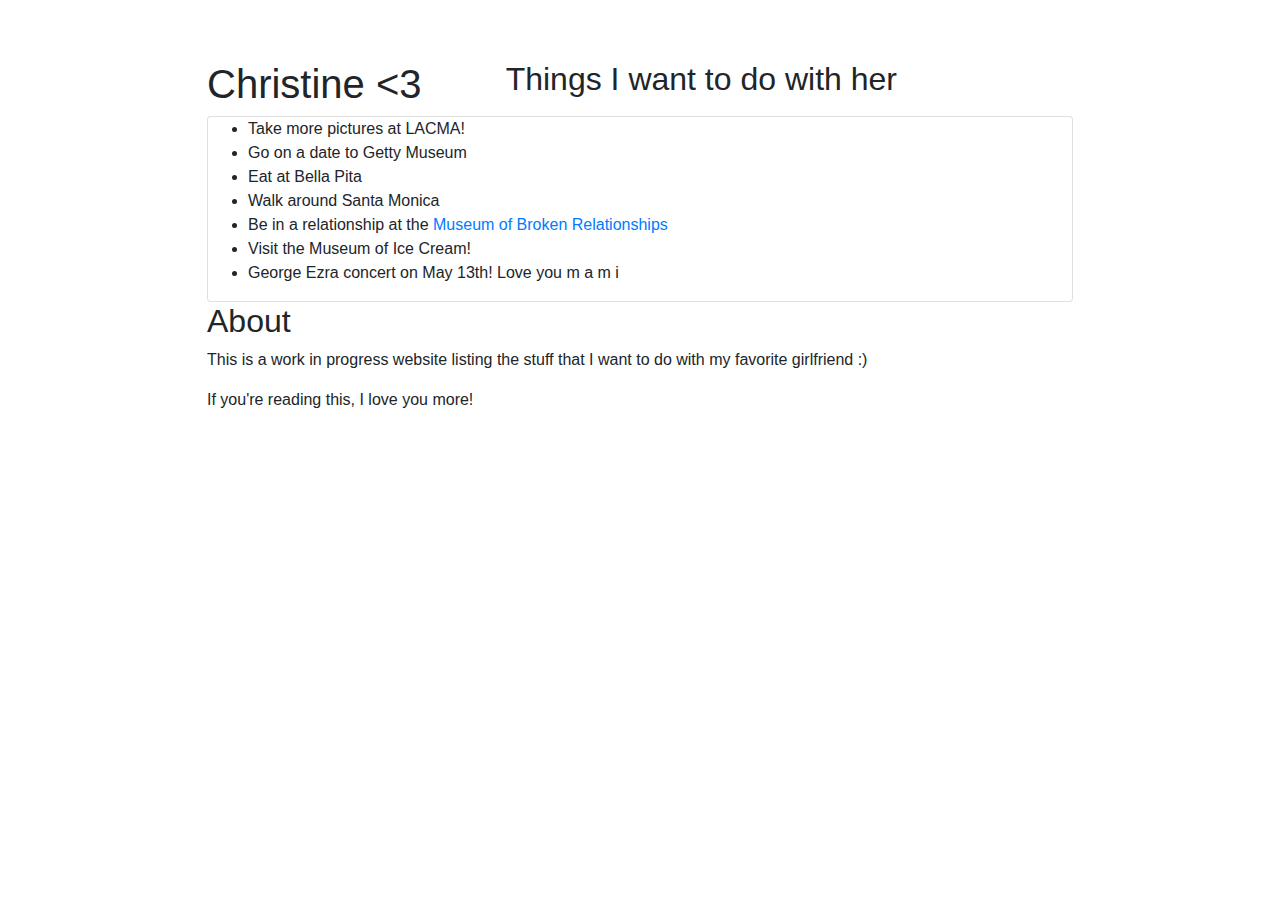
==== index.html @ dd7924af "Card" ====
<!DOCTYPE html>
<html>
<head>
	<meta name="viewport" content="width=device-width, initial-scale=1">
	<!-- Bootstrap -->
	<link rel="stylesheet" href="https://maxcdn.bootstrapcdn.com/bootstrap/4.0.0/css/bootstrap.min.css" integrity="sha384-Gn5384xqQ1aoWXA+058RXPxPg6fy4IWvTNh0E263XmFcJlSAwiGgFAW/dAiS6JXm" crossorigin="anonymous">
	<!--link to main stylesheet-->
	<link rel="stylesheet" type="text/css" href="/css/main.css">
	<script src="https://code.jquery.com/jquery-3.2.1.slim.min.js" integrity="sha384-KJ3o2DKtIkvYIK3UENzmM7KCkRr/rE9/Qpg6aAZGJwFDMVNA/GpGFF93hXpG5KkN" crossorigin="anonymous">
	</script>
	<script src="https://cdnjs.cloudflare.com/ajax/libs/popper.js/1.12.9/umd/popper.min.js" integrity="sha384-ApNbgh9B+Y1QKtv3Rn7W3mgPxhU9K/ScQsAP7hUibX39j7fakFPskvXusvfa0b4Q" crossorigin="anonymous">
	</script>
	<script src="https://maxcdn.bootstrapcdn.com/bootstrap/4.0.0/js/bootstrap.min.js" integrity="sha384-JZR6Spejh4U02d8jOt6vLEHfe/JQGiRRSQQxSfFWpi1MquVdAyjUar5+76PVCmYl" crossorigin="anonymous">
	</script>
	<title>To Do List W/ Christine!</title>
</head>
<body>
	<div class="container-fluid offset60">
		<div id="title">
			<div class="row">
					<div class="col-sm-4">
						<h1>Christine <3</h1>
					</div>
					<div class="col-sm-8">
						<h2>Things I want to do with her</h2>
					</div>
			</div>
		</div>
		<div class="card">
			<ul>
				<li>Take more pictures at LACMA!</li>
				<li>Go on a date to Getty Museum</li>
				<li>Eat at Bella Pita</li>
				<li>Walk around Santa Monica</li>
				<li>Be in a relationship at the <a href="https://brokenships.com/">Museum of Broken Relationships</a></li>
				<li>Visit the Museum of Ice Cream!</li>
				<li>George Ezra concert on May 13th! Love you m a m i</li>
			</ul>
		</div>
		<div class="well">
			<h2>About</h2>
			<p>This is a work in progress website listing the stuff that I want to do with my favorite girlfriend :)</p>
			<p>If you're reading this, I love you more!</p>
		</div>
	</div>
</body>
</html>
<!--
<img src="LACMA.jpg" class="img-responsive" alt="crusty big and little closet surrounded by lights"">
-->
---- css/main.css ----
.offset60 {
	margin: 60px auto;
	width: 70%
}
title {
}
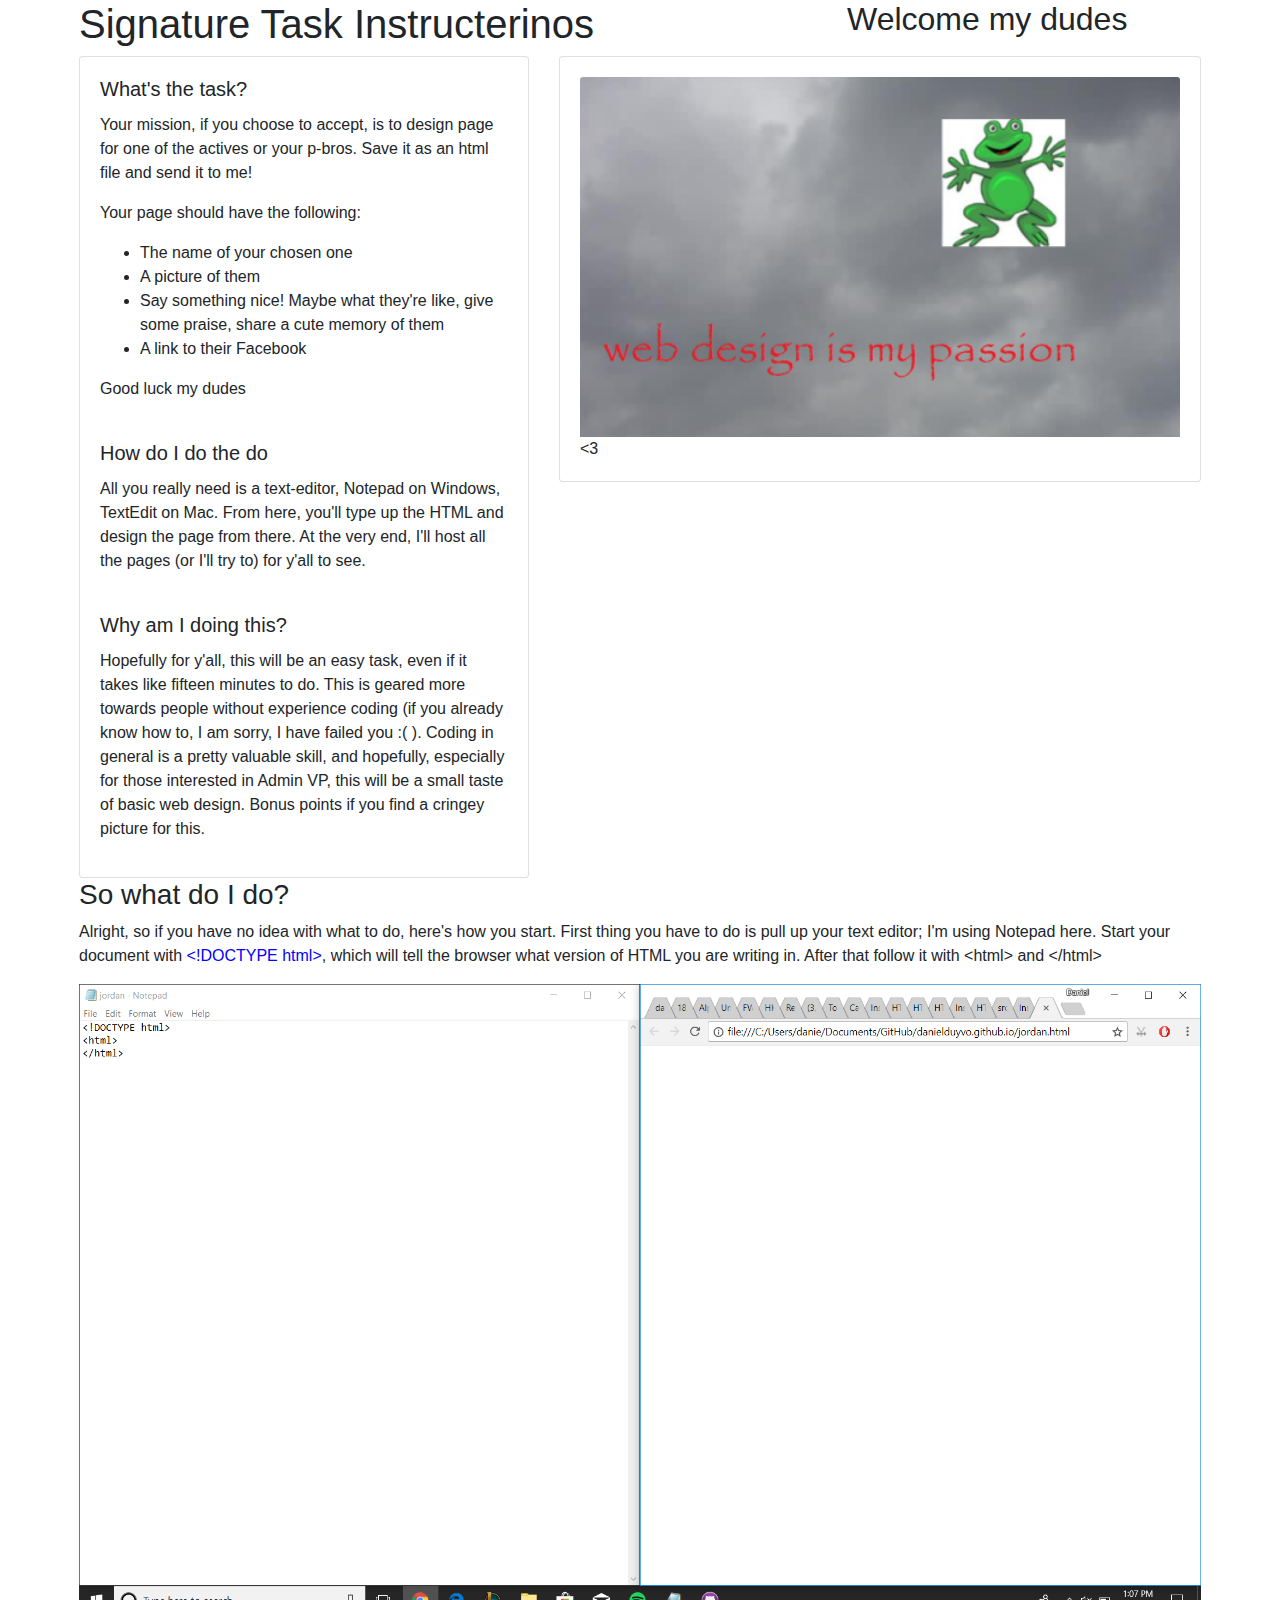
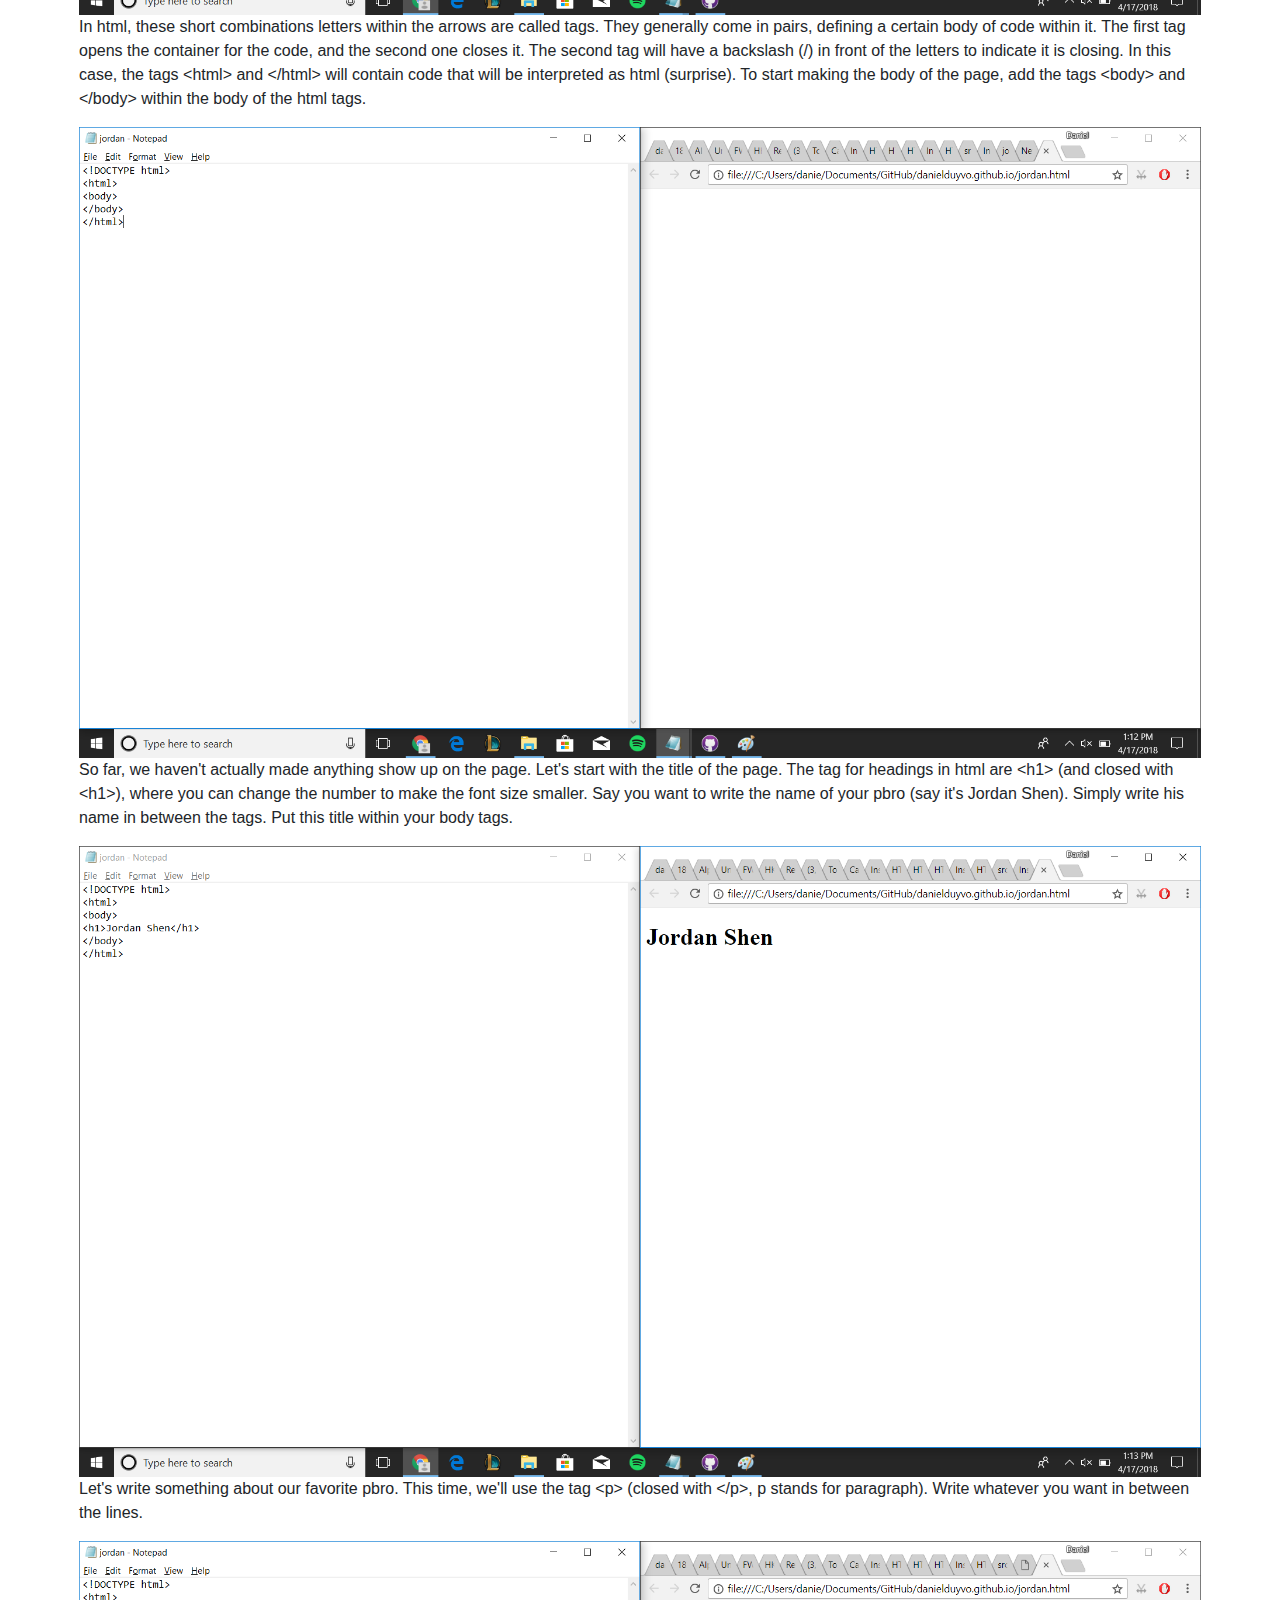
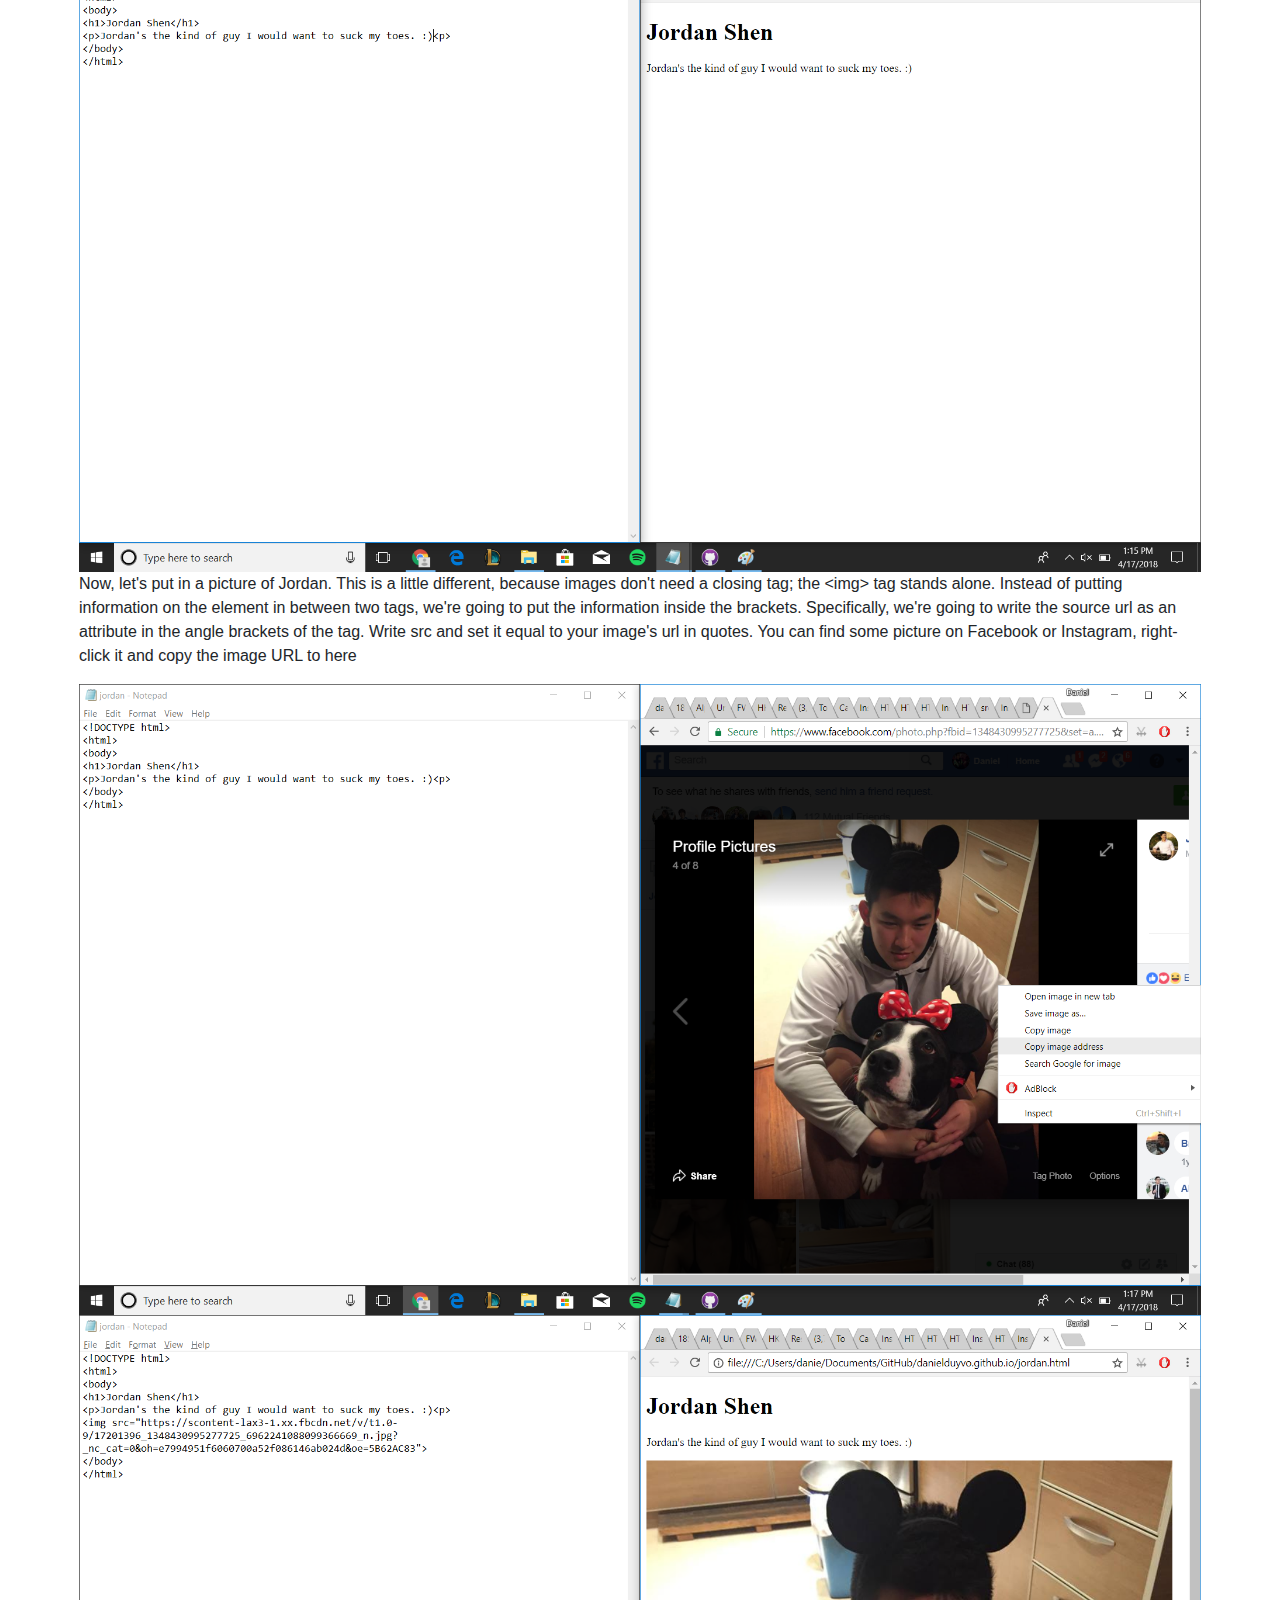
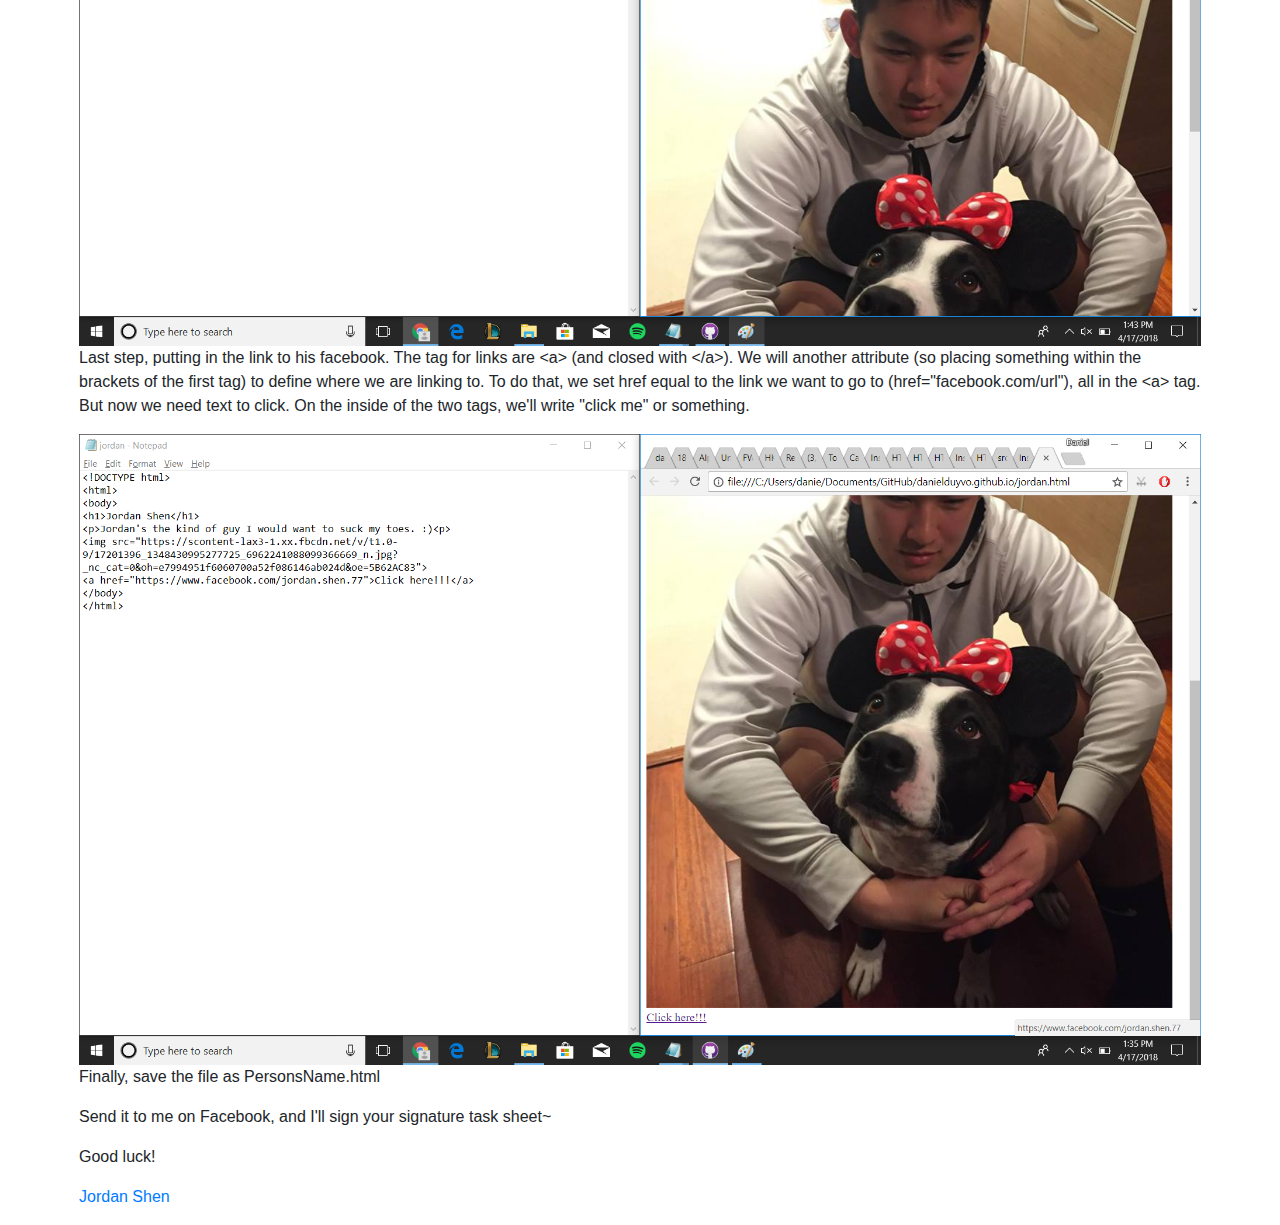
==== commit f3342eb5: "Pledge Signature Task" ====
--- a/index.html
+++ b/index.html
@@ -12,39 +12,74 @@
 	</script>
 	<script src="https://maxcdn.bootstrapcdn.com/bootstrap/4.0.0/js/bootstrap.min.js" integrity="sha384-JZR6Spejh4U02d8jOt6vLEHfe/JQGiRRSQQxSfFWpi1MquVdAyjUar5+76PVCmYl" crossorigin="anonymous">
 	</script>
-	<title>To Do List W/ Christine!</title>
+	<title>Instructions!</title>
 </head>
 <body>
-	<div class="container-fluid offset60">
+	<div class="container-fluid" style="width:90%">
 		<div id="title">
 			<div class="row">
+					<div class="col-sm-8">
+						<h1>Signature Task Instructerinos</h1>
+					</div>
 					<div class="col-sm-4">
-						<h1>Christine <3</h1>
-					</div>
-					<div class="col-sm-8">
-						<h2>Things I want to do with her</h2>
+						<h2>Welcome my dudes</h2>
 					</div>
 			</div>
 		</div>
-		<div class="card">
-			<ul>
-				<li>Take more pictures at LACMA!</li>
-				<li>Go on a date to Getty Museum</li>
-				<li>Eat at Bella Pita</li>
-				<li>Walk around Santa Monica</li>
-				<li>Be in a relationship at the <a href="https://brokenships.com/">Museum of Broken Relationships</a></li>
-				<li>Visit the Museum of Ice Cream!</li>
-				<li>George Ezra concert on May 13th! Love you m a m i</li>
-			</ul>
+		<div class="row">
+			<div class="col-md-5">
+				<div class="card">
+					<div class="card-body">
+						<h5 class="card-title">What's the task?</h5>
+						<p class="card-text">Your mission, if you choose to accept, is to design page for one of the actives or your p-bros. Save it as an html file and send it to me!</p>
+						<p class="card-text">Your page should have the following:</p>
+						<ul>
+							<li>The name of your chosen one</li>
+							<li>A picture of them</li>
+							<li>Say something nice! Maybe what they're like, give some praise, share a cute memory of them</li>
+							<li>A link to their Facebook</li>
+						</ul>
+						<p class="card-text">Good luck my dudes</p>
+					</div>
+					<div class="card-body">
+						<h5 class="card-title">How do I do the do</h5>
+						<p class="card-text">All you really need is a text-editor, Notepad on Windows, TextEdit on Mac. From here, you'll type up the HTML and design the page from there. At the very end, I'll host all the pages (or I'll try to) for y'all to see.</p>
+					</div>
+					<div class="card-body">
+						<h5 class="card-title">Why am I doing this?</h5>
+						<p class"card-text">Hopefully for y'all, this will be an easy task, even if it takes like fifteen minutes to do. This is geared more towards people without experience coding (if you already know how to, I am sorry, I have failed you :( ). Coding in general is a pretty valuable skill, and hopefully, especially for those interested in Admin VP, this will be a small taste of basic web design. Bonus points if you find a cringey picture for this.</p>
+					</div>
+				</div>
+			</div>
+			<div class="col-md-7">
+				<div class="card">
+					<div class="card-body">
+						<img src="webdesign.png" alt="web design is my passion" class="card-img-top">
+						<p class="card-text"><3</p>
+					</div>
+				</div>
+			</div>
 		</div>
-		<div class="well">
-			<h2>About</h2>
-			<p>This is a work in progress website listing the stuff that I want to do with my favorite girlfriend :)</p>
-			<p>If you're reading this, I love you more!</p>
+		<div>
+			<h3>So what do I do?</h3>
+			<p>Alright, so if you have no idea with what to do, here's how you start. First thing you have to do is pull up your text editor; I'm using Notepad here. Start your document with <span>&lt!DOCTYPE&#160;html&gt</span>, which will tell the browser what version of HTML you are writing in. After that follow it with &lthtml&gt and &lt/html&gt</p>
+			<img src="jordan1.png" class="img-fluid">
+			<p>In html, these short combinations letters within the arrows are called tags. They generally come in pairs, defining a certain body of code within it. The first tag opens the container for the code, and the second one closes it. The second tag will have a backslash (/) in front of the letters to indicate it is closing. In this case, the tags &lthtml&gt and &lt/html&gt will contain code that will be interpreted as html (surprise). To start making the body of the page, add the tags &ltbody&gt and &lt/body&gt within the body of the html tags.</p>
+			<img src="jordan2.png" class="img-fluid">
+			<p>So far, we haven't actually made anything show up on the page. Let's start with the title of the page. The tag for headings in html are &lth1&gt (and closed with &lth1&gt), where you can change the number to make the font size smaller. Say you want to write the name of your pbro (say it's Jordan Shen). Simply write his name in between the tags. Put this title within your body tags.</p>
+			<img src="jordan3.png" class="img-fluid">
+			<p>Let's write something about our favorite pbro. This time, we'll use the tag &ltp&gt (closed with &lt/p&gt, p stands for paragraph). Write whatever you want in between the lines.</p>
+			<img src="jordan4.png" class="img-fluid">
+			<p>Now, let's put in a picture of Jordan. This is a little different, because images don't need a closing tag; the &ltimg&gt tag stands alone. Instead of putting information on the element in between two tags, we're going to put the information inside the brackets. Specifically, we're going to write the source url as an attribute in the angle brackets of the tag. Write src and set it equal to your image's url in quotes. You can find some picture on Facebook or Instagram, right-click it and copy the image URL to here</p>
+			<img src="jordan5.png" class="img-fluid">
+			<img src="jordan6.png" class="img-fluid">
+			<p>Last step, putting in the link to his facebook. The tag for links are &lta&gt (and closed with &lt/a&gt). We will another attribute (so placing something within the brackets of the first tag) to define where we are linking to. To do that, we set href equal to the link we want to go to (href="facebook.com/url"), all in the &lta&gt tag. But now we need text to click. On the inside of the two tags, we'll write "click me" or something.</p>
+			<img src="jordan7.png" class="img-fluid">
+			<p>Finally, save the file as PersonsName.html</p>
+			<p>Send it to me on Facebook, and I'll sign your signature task sheet~</p>
+			<p>Good luck!</p>
+			<p><a href="jordan.html">Jordan Shen</a></p>
 		</div>
 	</div>
 </body>
-</html>
-<!--
-<img src="LACMA.jpg" class="img-responsive" alt="crusty big and little closet surrounded by lights"">
--->+</html>--- a/css/main.css
+++ b/css/main.css
@@ -1,6 +1,3 @@
-.offset60 {
-	margin: 60px auto;
-	width: 70%
-}
-title {
+span {
+	color: blue;
 }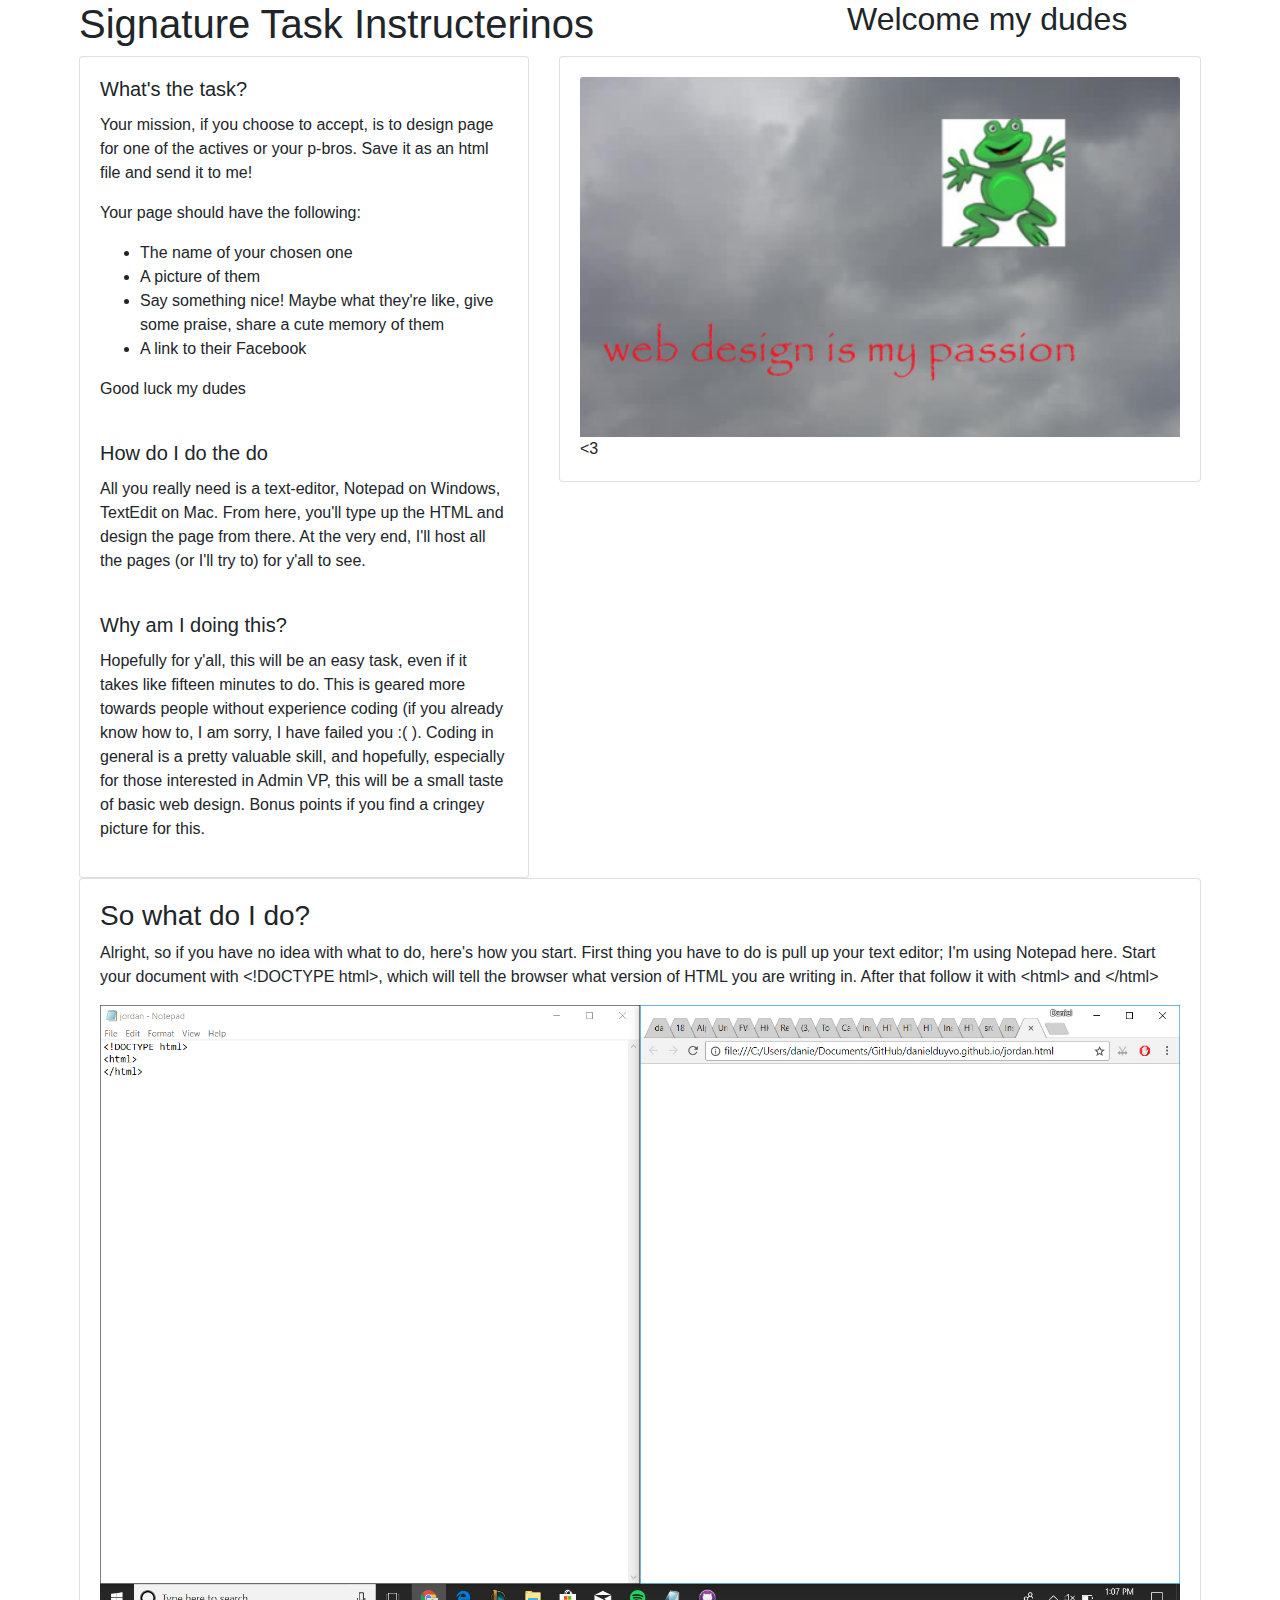
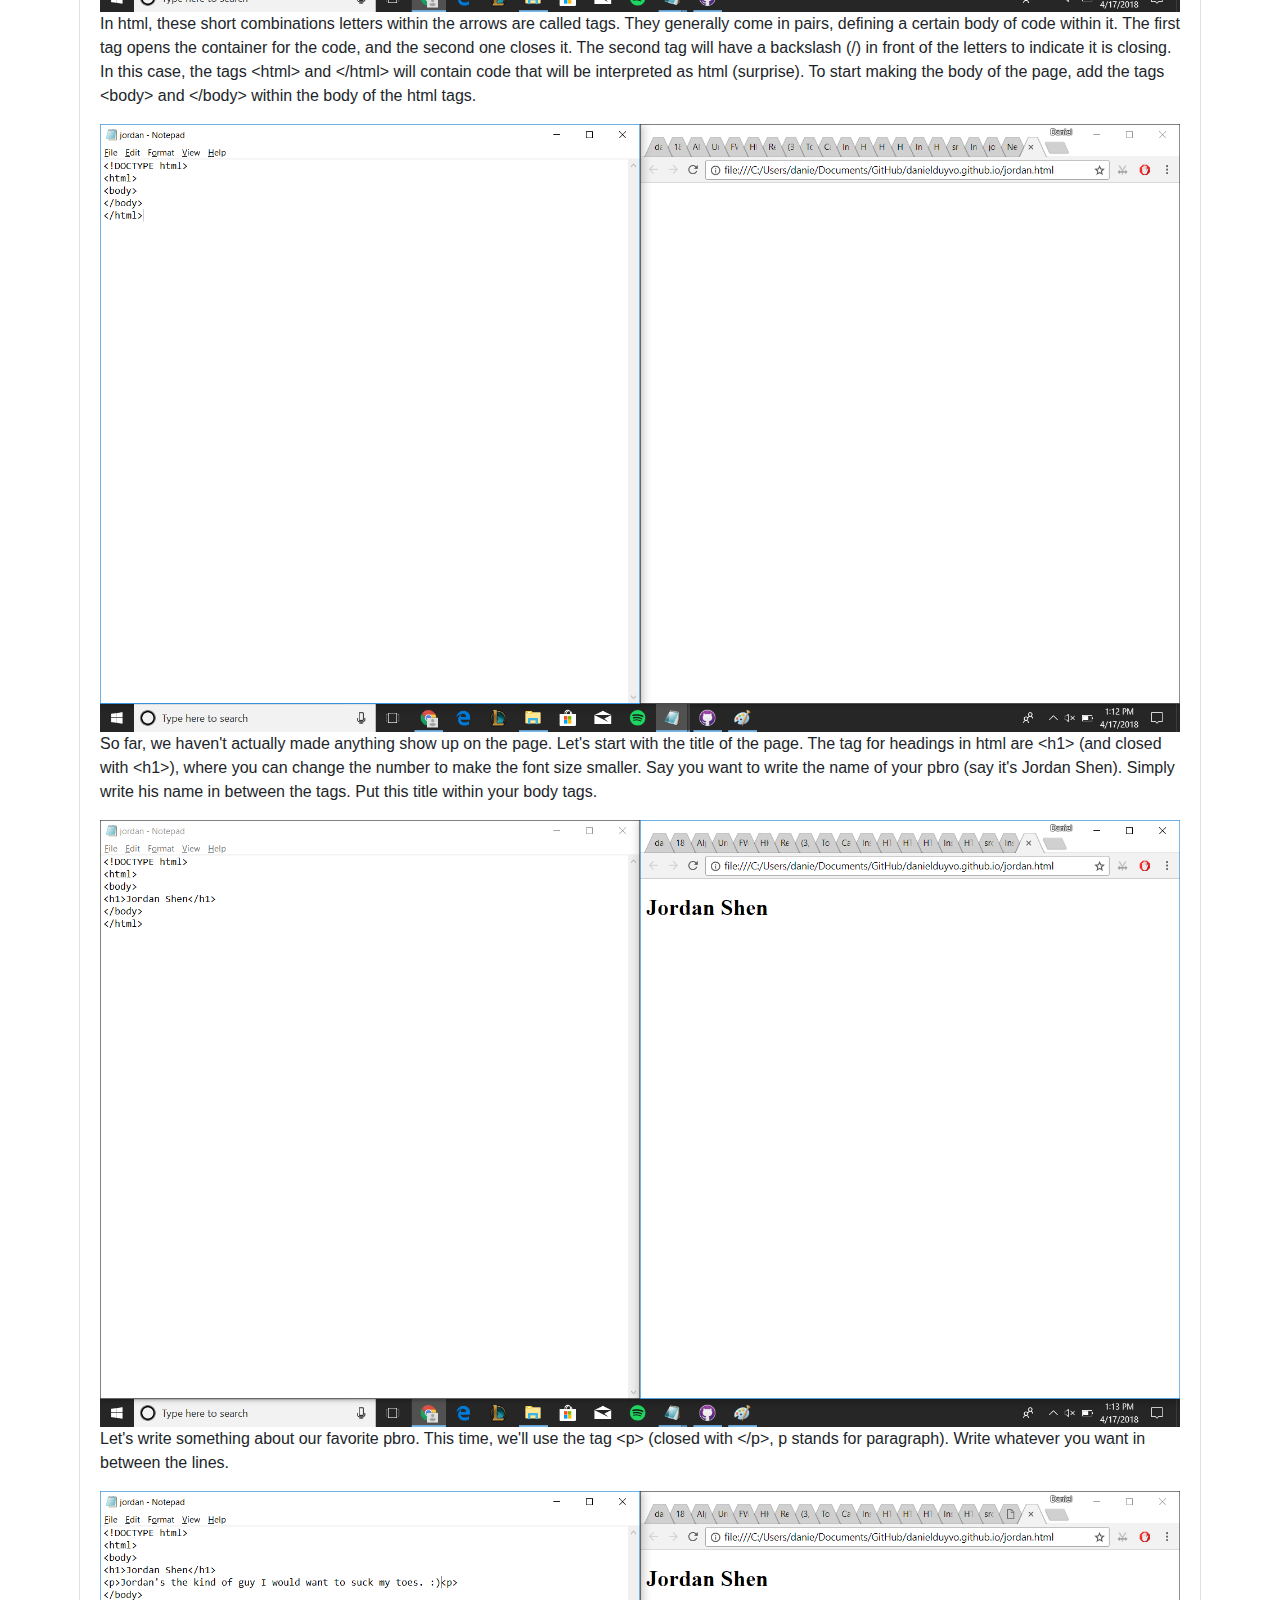
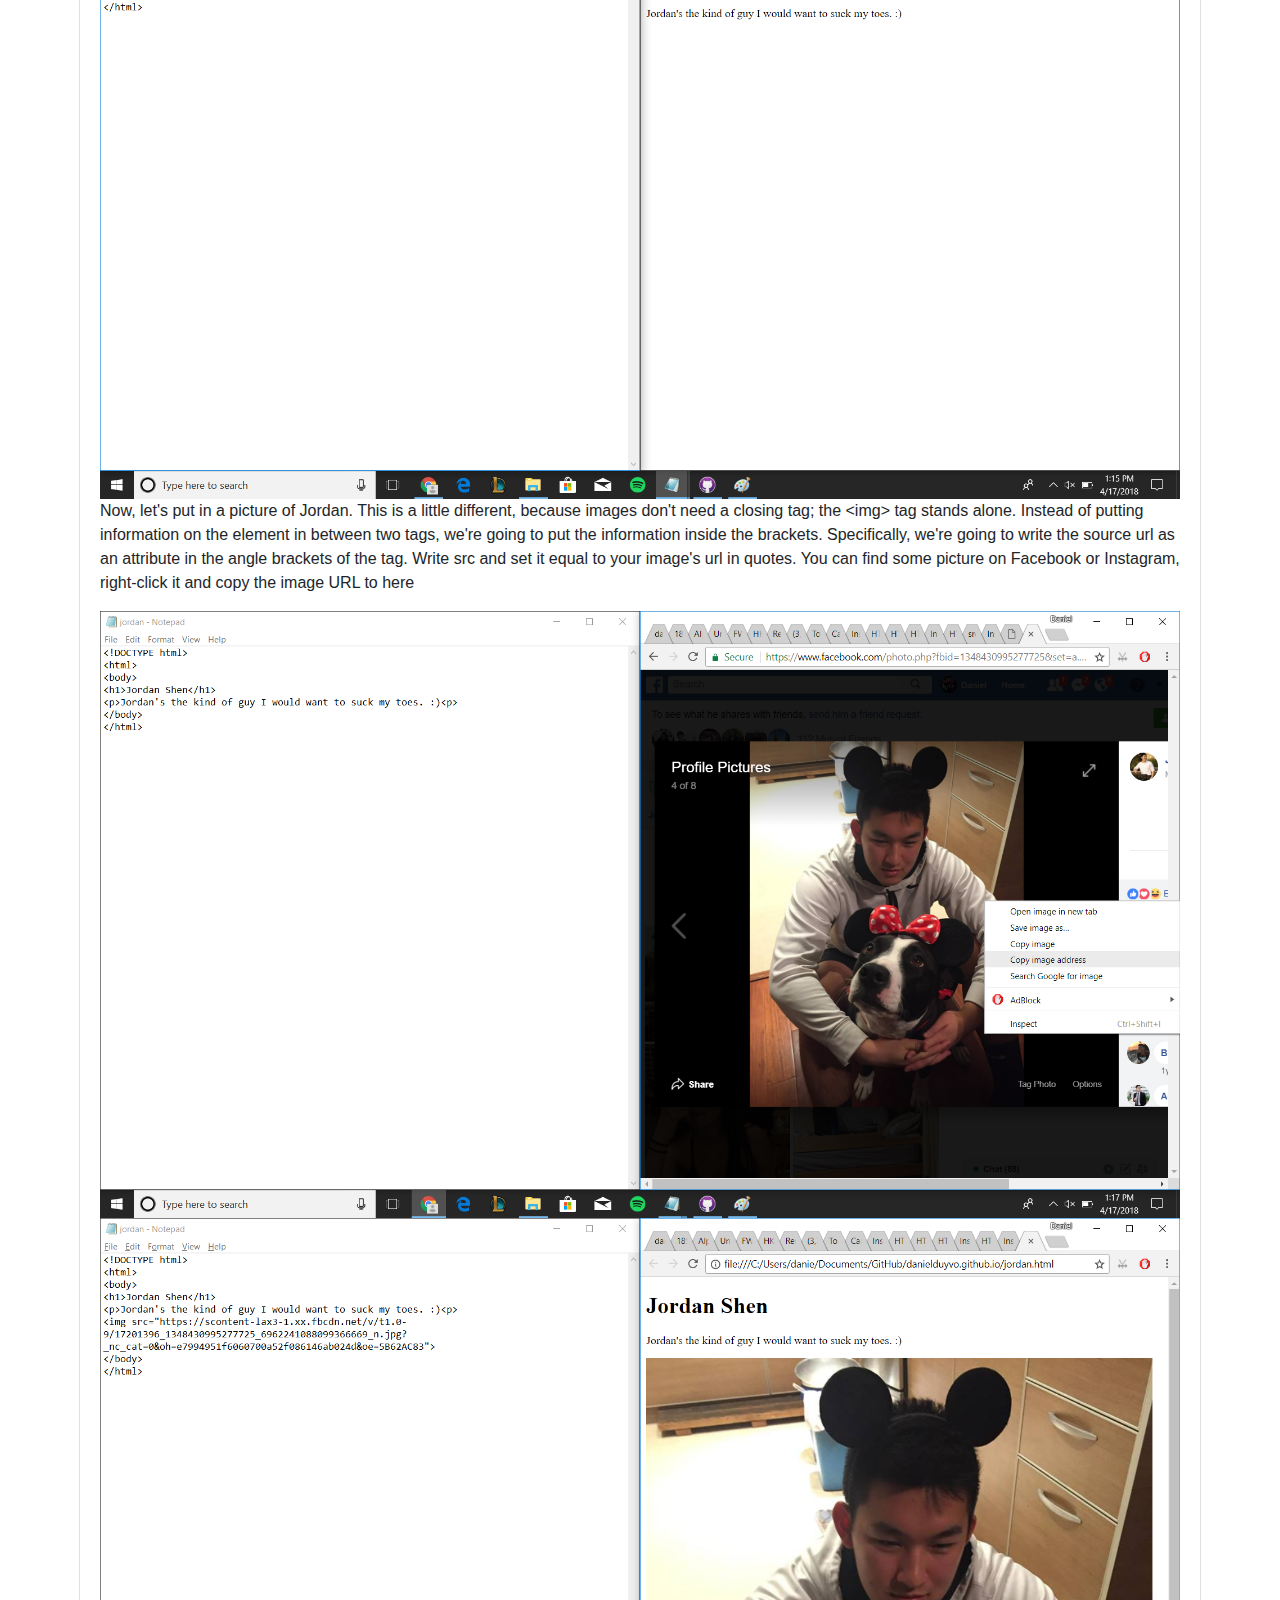
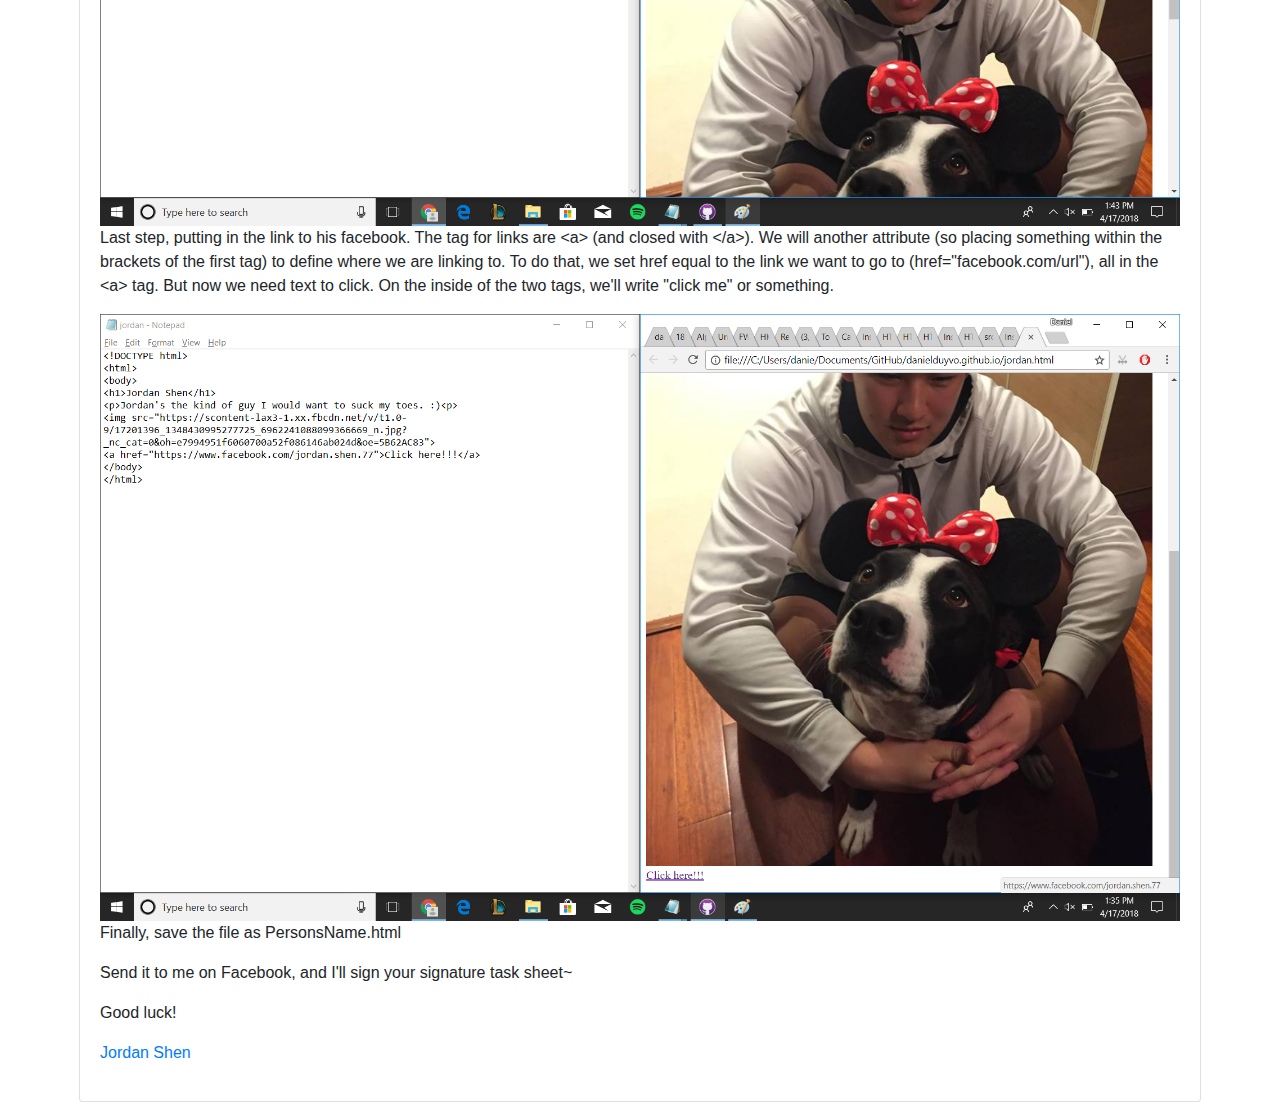
==== commit 74084cbb: "card" ====
--- a/index.html
+++ b/index.html
@@ -60,9 +60,9 @@
 				</div>
 			</div>
 		</div>
-		<div>
+		<div class="card card-body">
 			<h3>So what do I do?</h3>
-			<p>Alright, so if you have no idea with what to do, here's how you start. First thing you have to do is pull up your text editor; I'm using Notepad here. Start your document with <span>&lt!DOCTYPE&#160;html&gt</span>, which will tell the browser what version of HTML you are writing in. After that follow it with &lthtml&gt and &lt/html&gt</p>
+			<p>Alright, so if you have no idea with what to do, here's how you start. First thing you have to do is pull up your text editor; I'm using Notepad here. Start your document with &lt!DOCTYPE&#160;html&gt, which will tell the browser what version of HTML you are writing in. After that follow it with &lthtml&gt and &lt/html&gt</p>
 			<img src="jordan1.png" class="img-fluid">
 			<p>In html, these short combinations letters within the arrows are called tags. They generally come in pairs, defining a certain body of code within it. The first tag opens the container for the code, and the second one closes it. The second tag will have a backslash (/) in front of the letters to indicate it is closing. In this case, the tags &lthtml&gt and &lt/html&gt will contain code that will be interpreted as html (surprise). To start making the body of the page, add the tags &ltbody&gt and &lt/body&gt within the body of the html tags.</p>
 			<img src="jordan2.png" class="img-fluid">
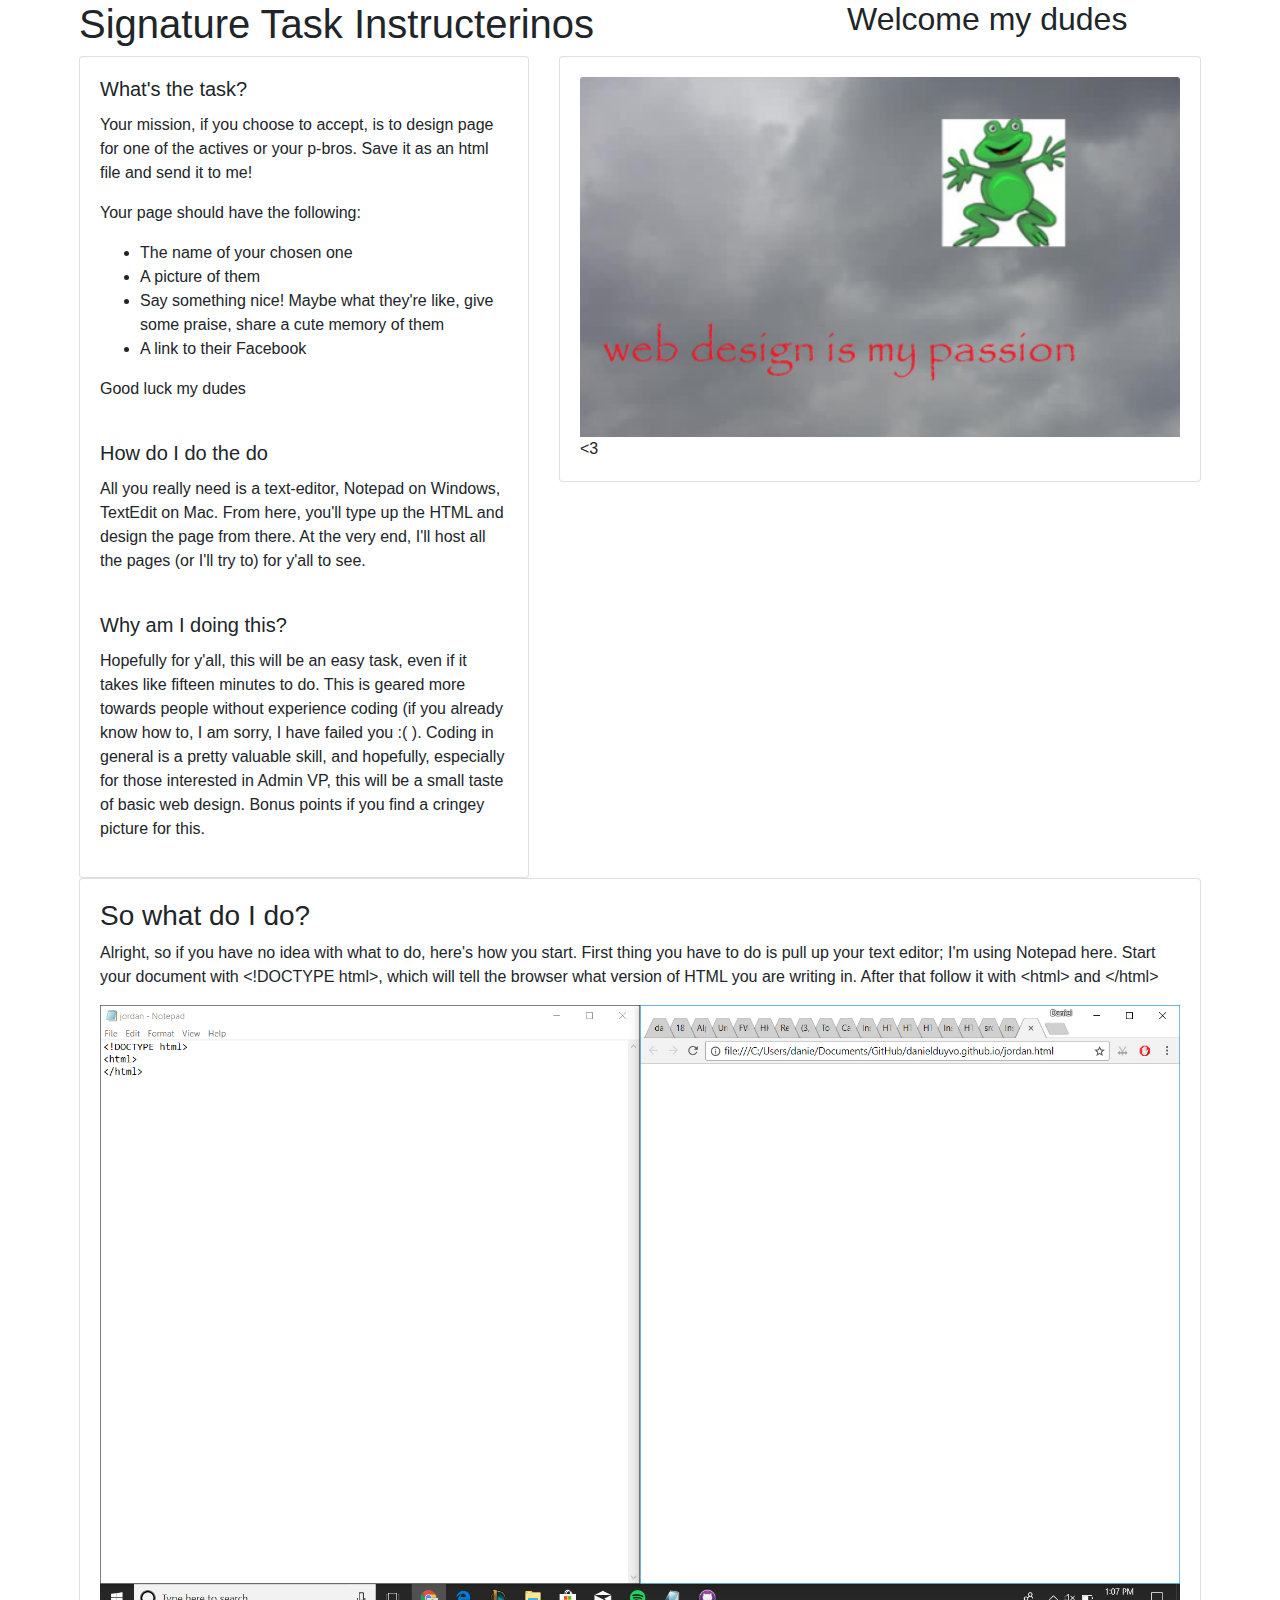
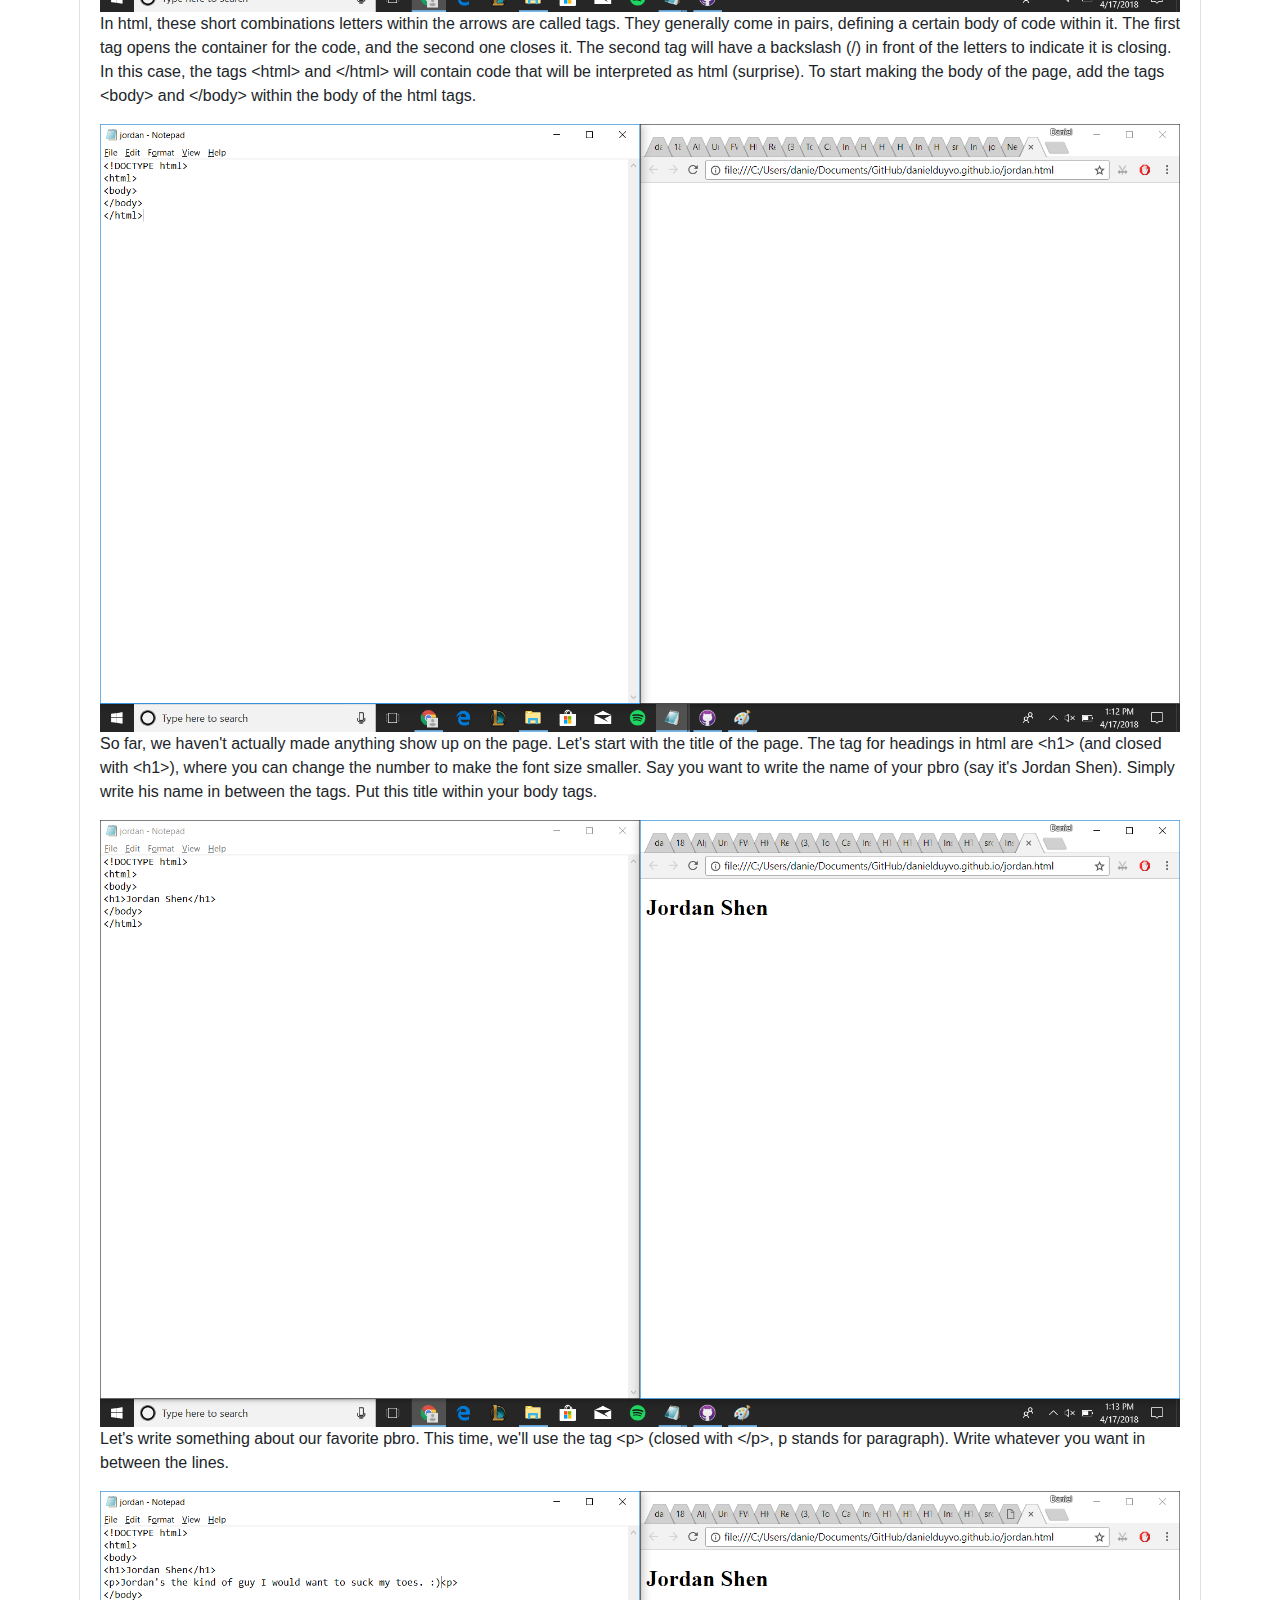
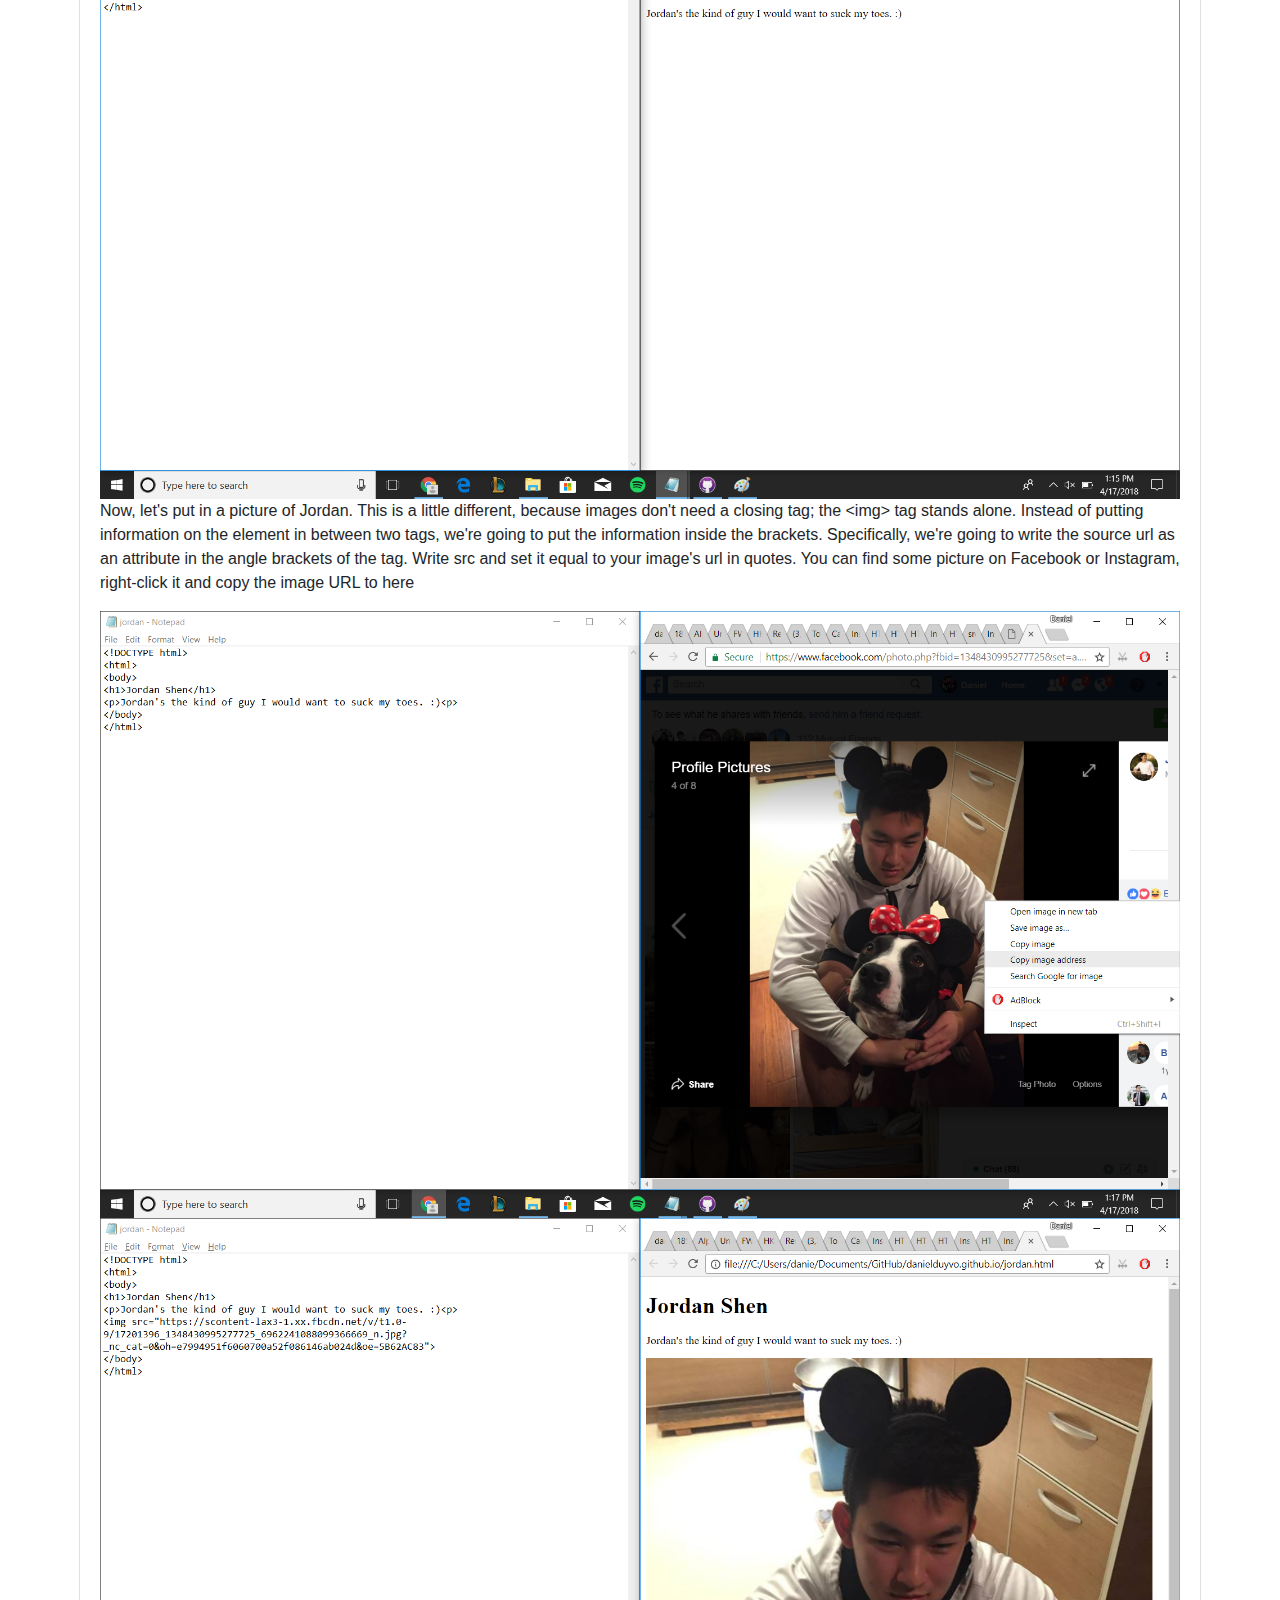
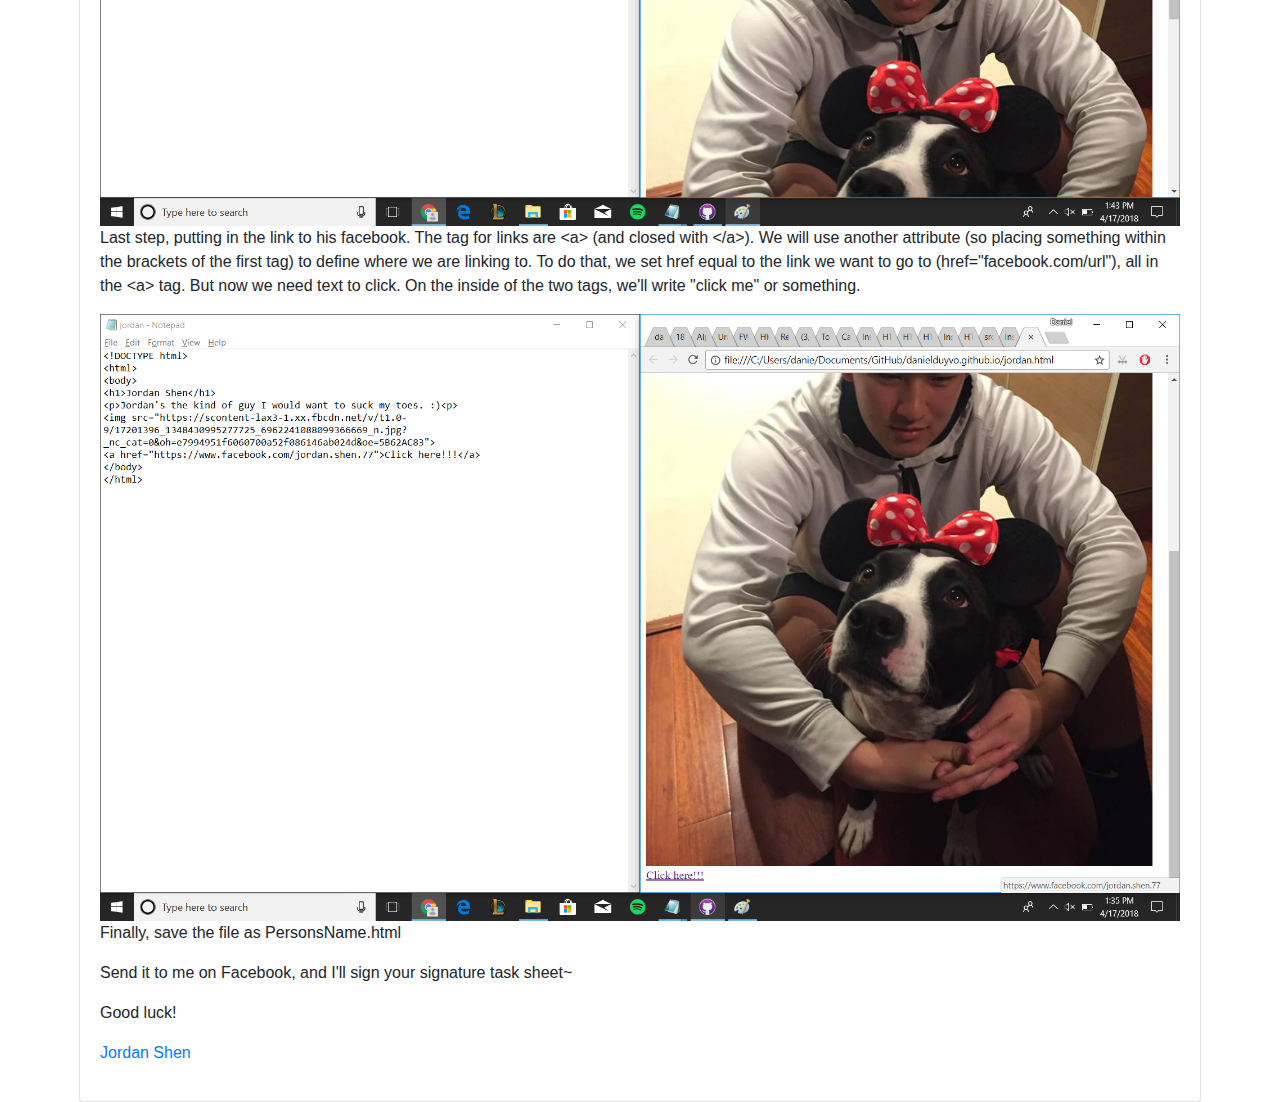
==== commit 0d7b3936: "Fixed Typo" ====
--- a/index.html
+++ b/index.html
@@ -73,7 +73,7 @@
 			<p>Now, let's put in a picture of Jordan. This is a little different, because images don't need a closing tag; the &ltimg&gt tag stands alone. Instead of putting information on the element in between two tags, we're going to put the information inside the brackets. Specifically, we're going to write the source url as an attribute in the angle brackets of the tag. Write src and set it equal to your image's url in quotes. You can find some picture on Facebook or Instagram, right-click it and copy the image URL to here</p>
 			<img src="jordan5.png" class="img-fluid">
 			<img src="jordan6.png" class="img-fluid">
-			<p>Last step, putting in the link to his facebook. The tag for links are &lta&gt (and closed with &lt/a&gt). We will another attribute (so placing something within the brackets of the first tag) to define where we are linking to. To do that, we set href equal to the link we want to go to (href="facebook.com/url"), all in the &lta&gt tag. But now we need text to click. On the inside of the two tags, we'll write "click me" or something.</p>
+			<p>Last step, putting in the link to his facebook. The tag for links are &lta&gt (and closed with &lt/a&gt). We will use another attribute (so placing something within the brackets of the first tag) to define where we are linking to. To do that, we set href equal to the link we want to go to (href="facebook.com/url"), all in the &lta&gt tag. But now we need text to click. On the inside of the two tags, we'll write "click me" or something.</p>
 			<img src="jordan7.png" class="img-fluid">
 			<p>Finally, save the file as PersonsName.html</p>
 			<p>Send it to me on Facebook, and I'll sign your signature task sheet~</p>
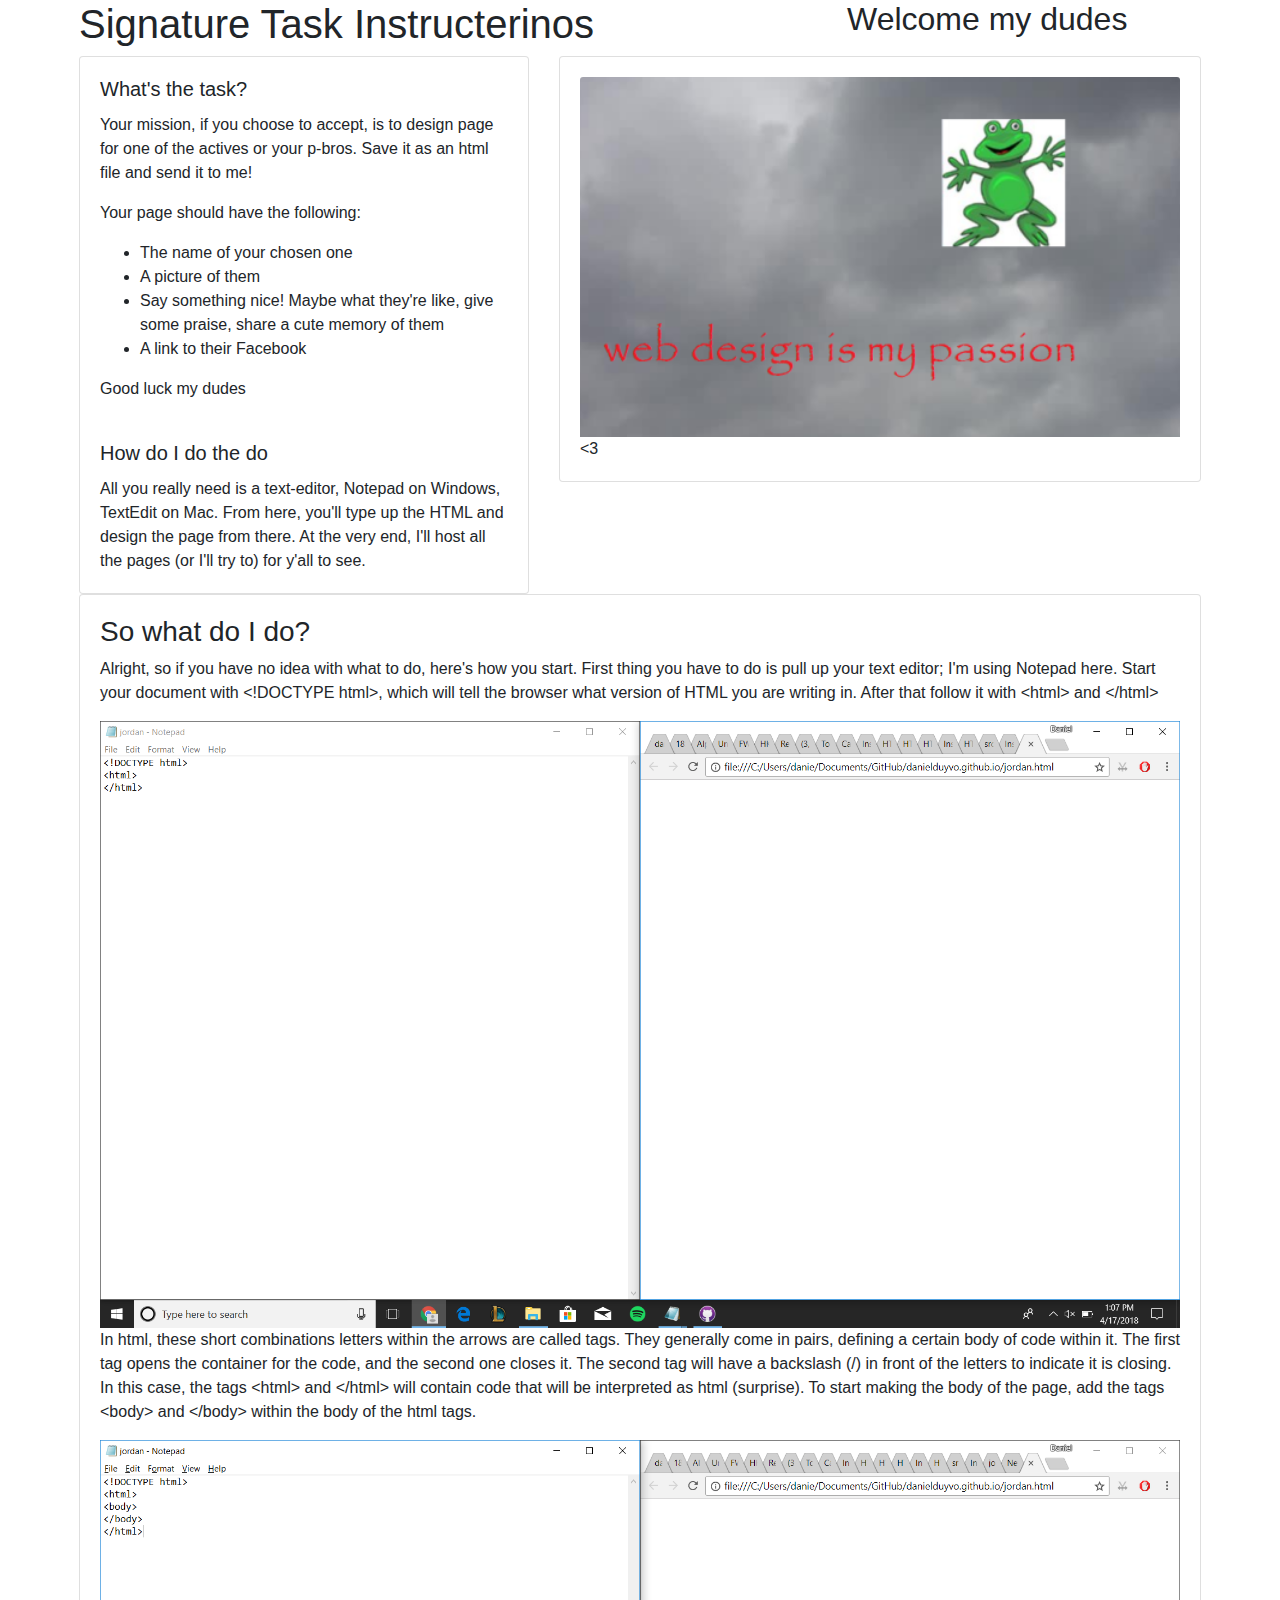
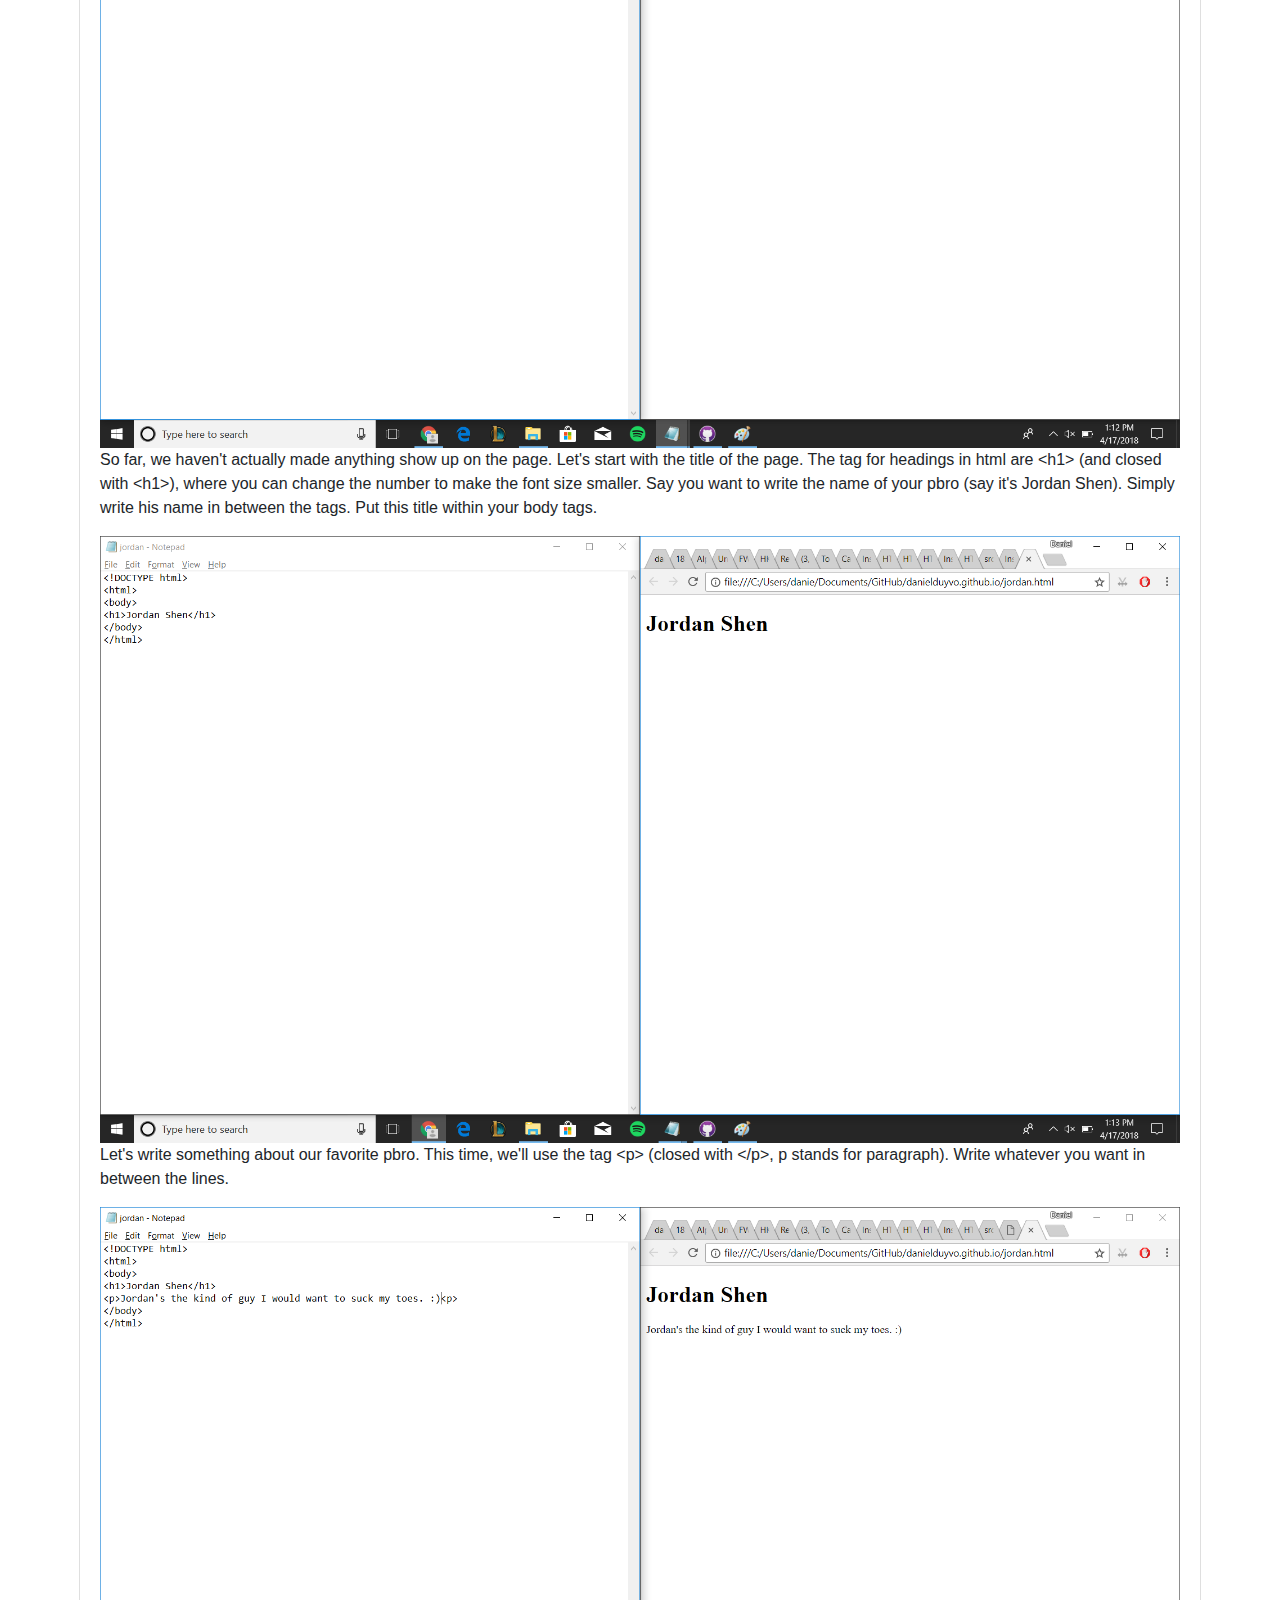
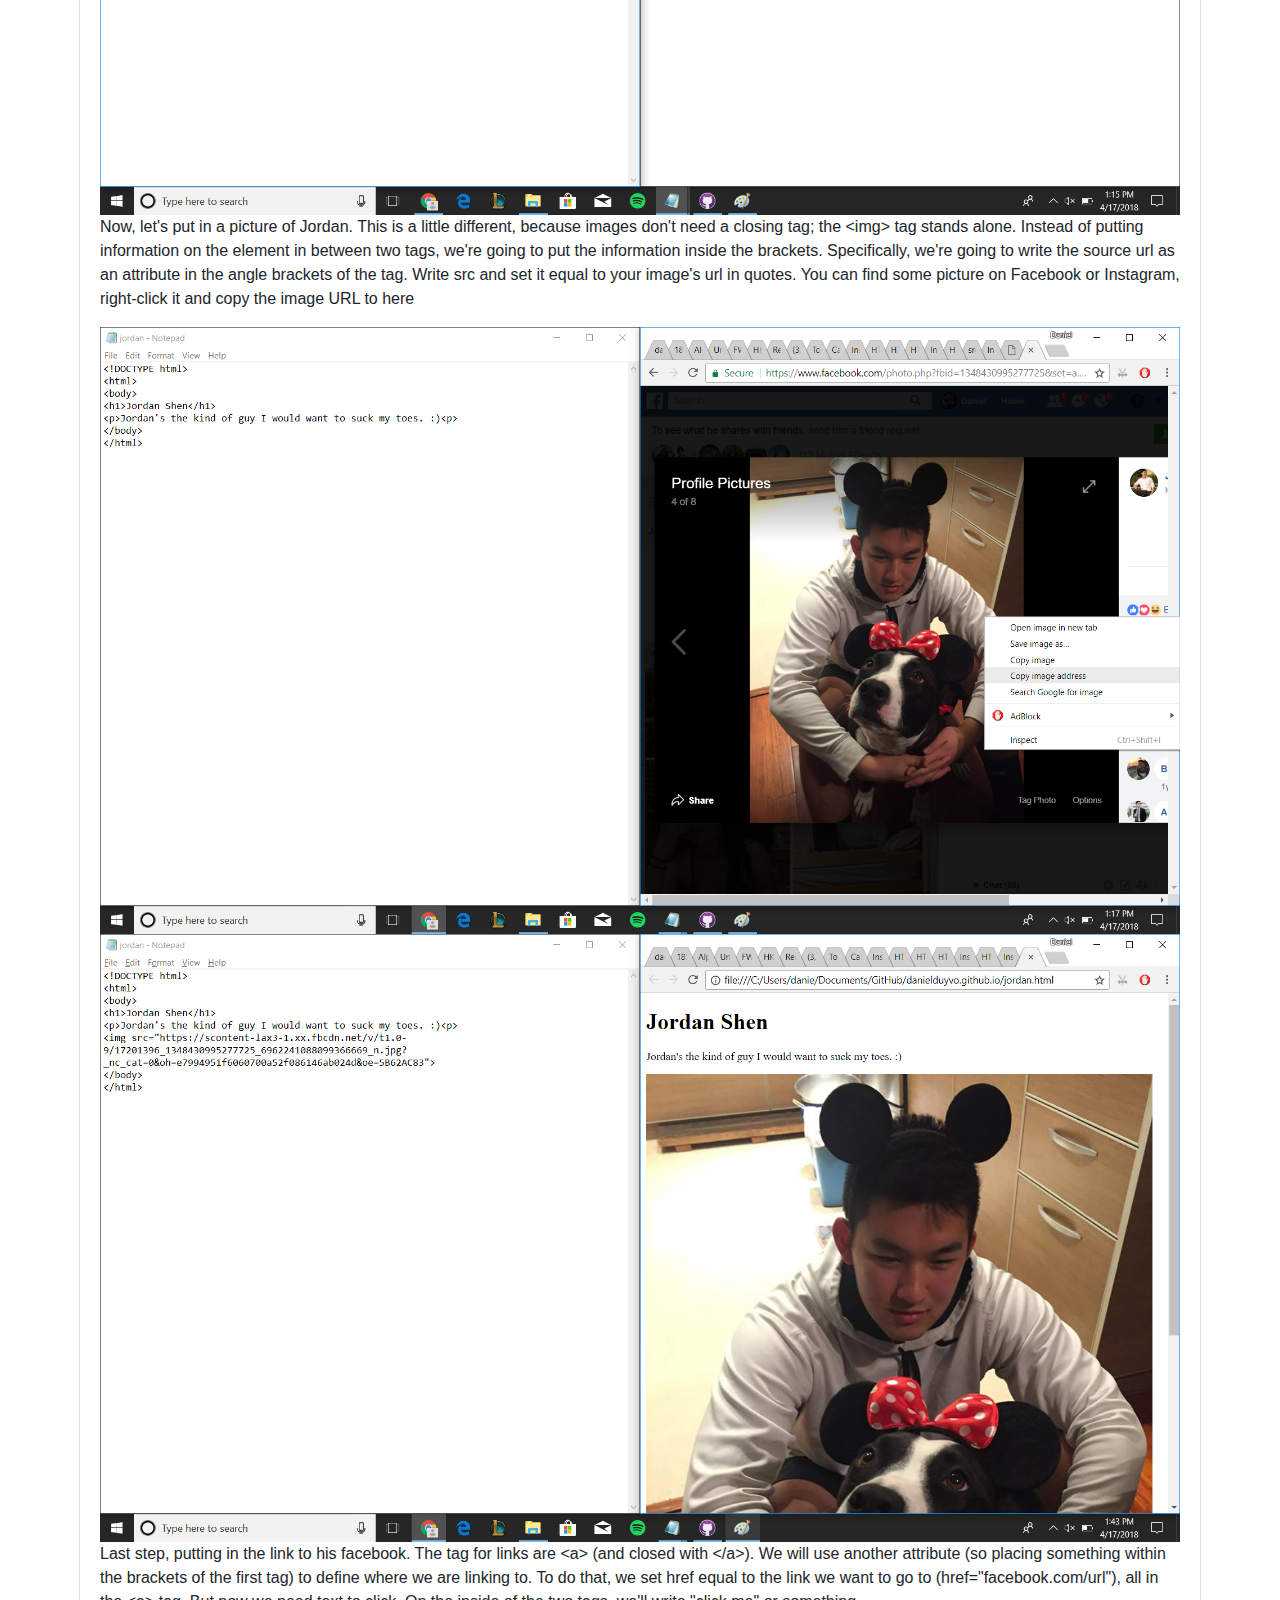
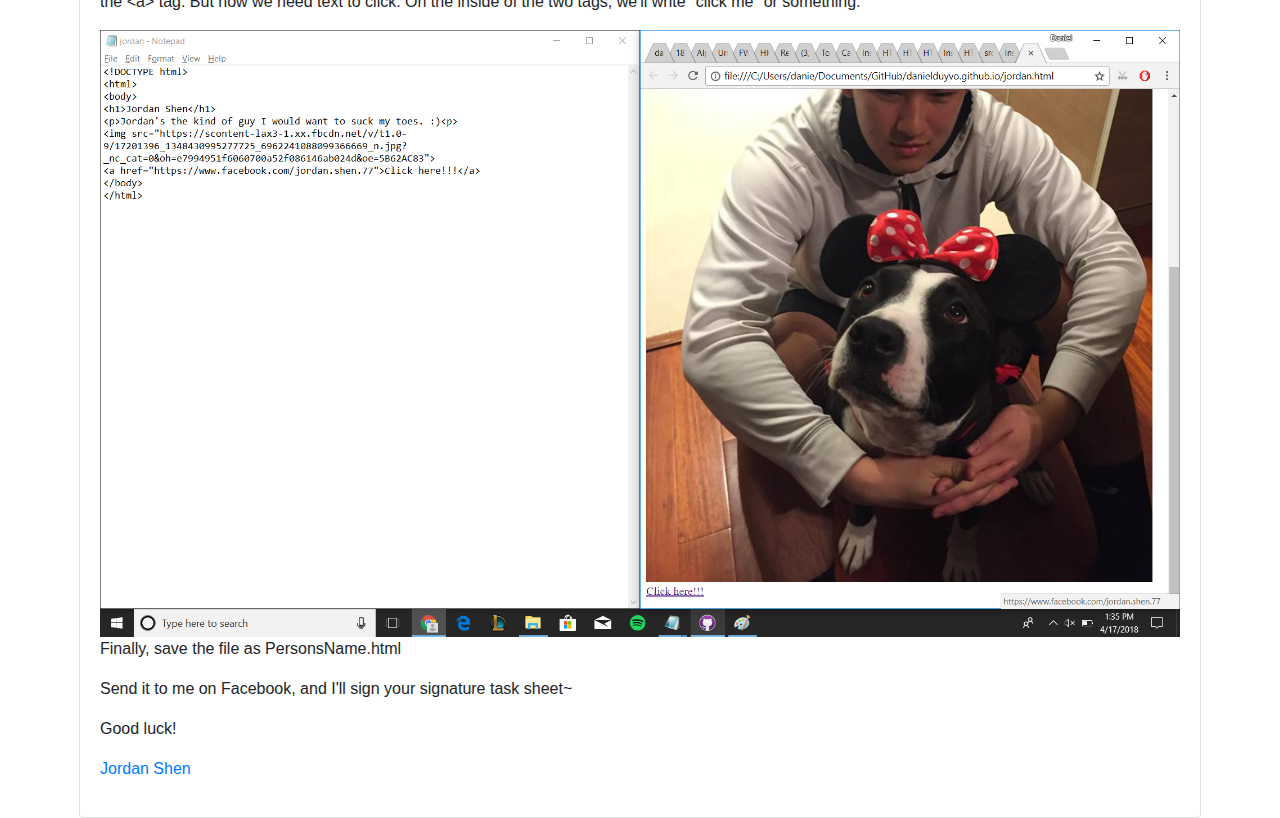
==== commit c983ac96: "took out section" ====
--- a/index.html
+++ b/index.html
@@ -45,10 +45,6 @@
 						<h5 class="card-title">How do I do the do</h5>
 						<p class="card-text">All you really need is a text-editor, Notepad on Windows, TextEdit on Mac. From here, you'll type up the HTML and design the page from there. At the very end, I'll host all the pages (or I'll try to) for y'all to see.</p>
 					</div>
-					<div class="card-body">
-						<h5 class="card-title">Why am I doing this?</h5>
-						<p class"card-text">Hopefully for y'all, this will be an easy task, even if it takes like fifteen minutes to do. This is geared more towards people without experience coding (if you already know how to, I am sorry, I have failed you :( ). Coding in general is a pretty valuable skill, and hopefully, especially for those interested in Admin VP, this will be a small taste of basic web design. Bonus points if you find a cringey picture for this.</p>
-					</div>
 				</div>
 			</div>
 			<div class="col-md-7">
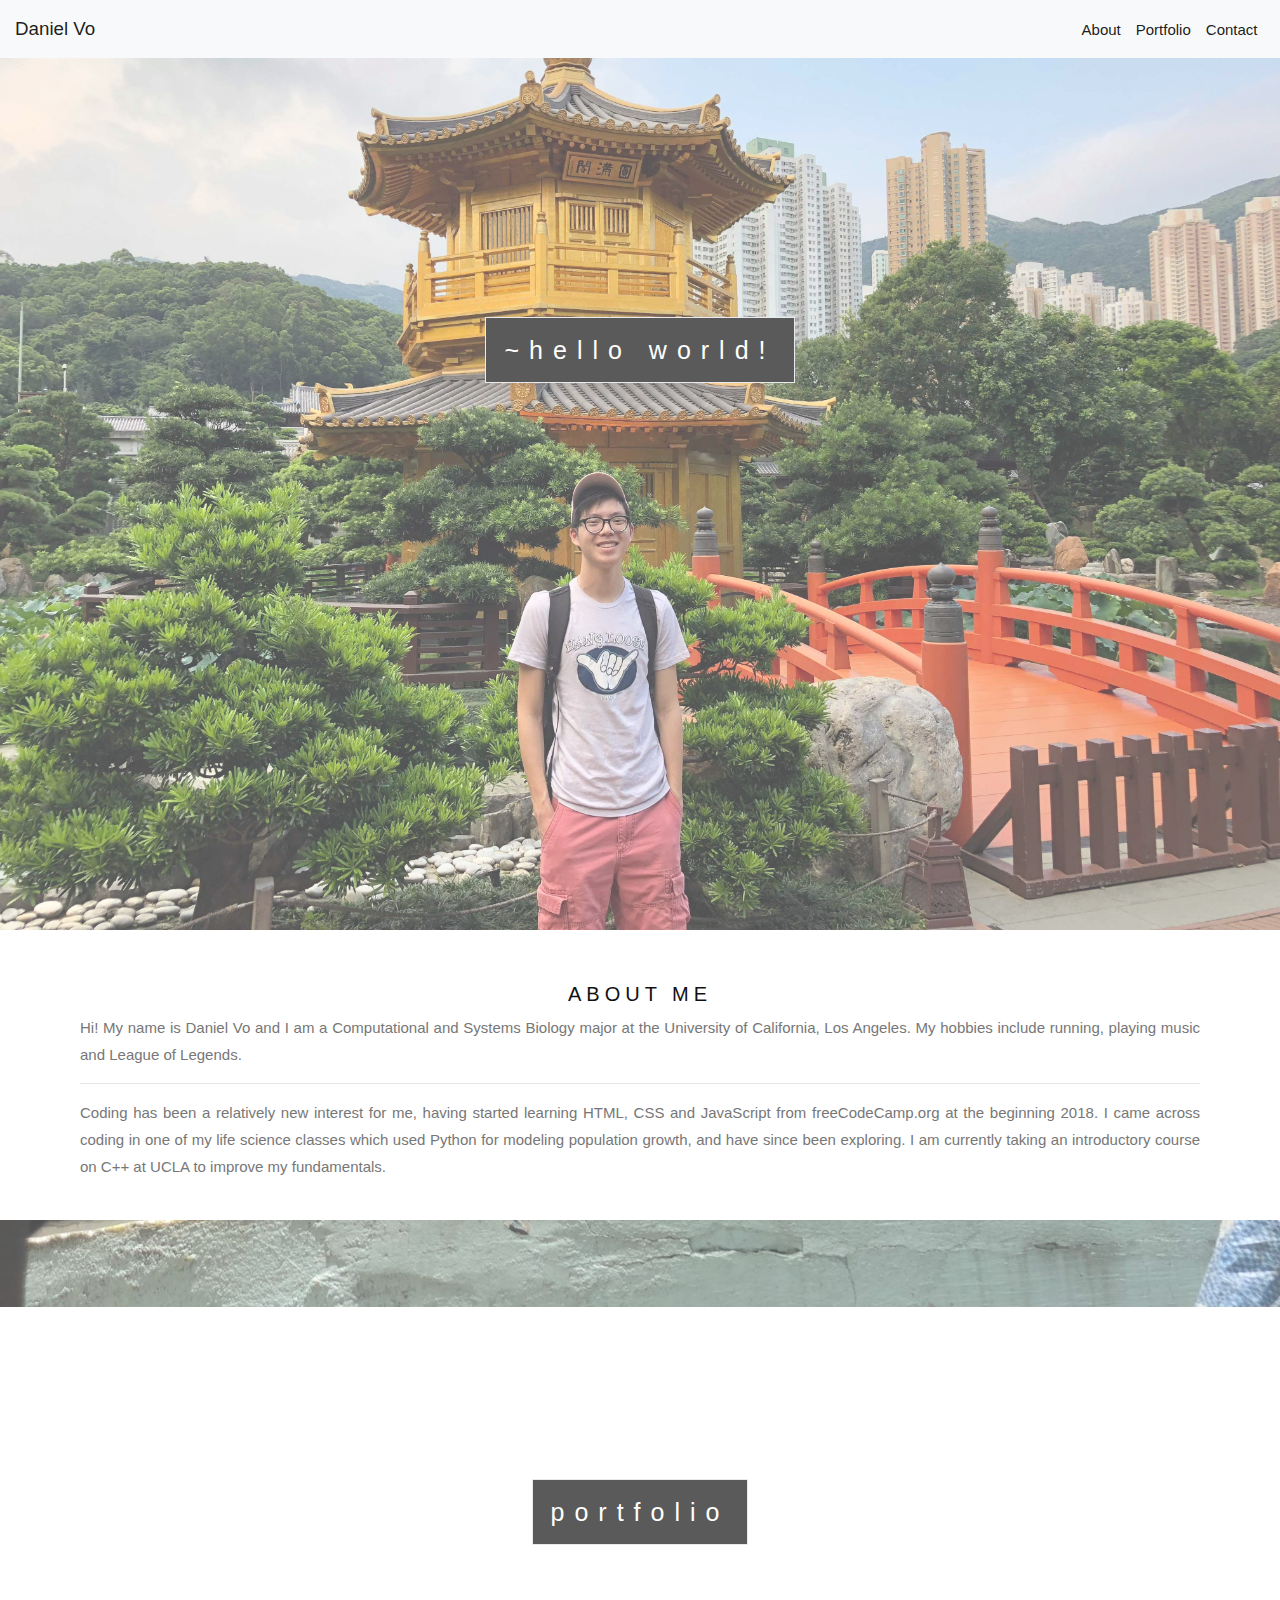
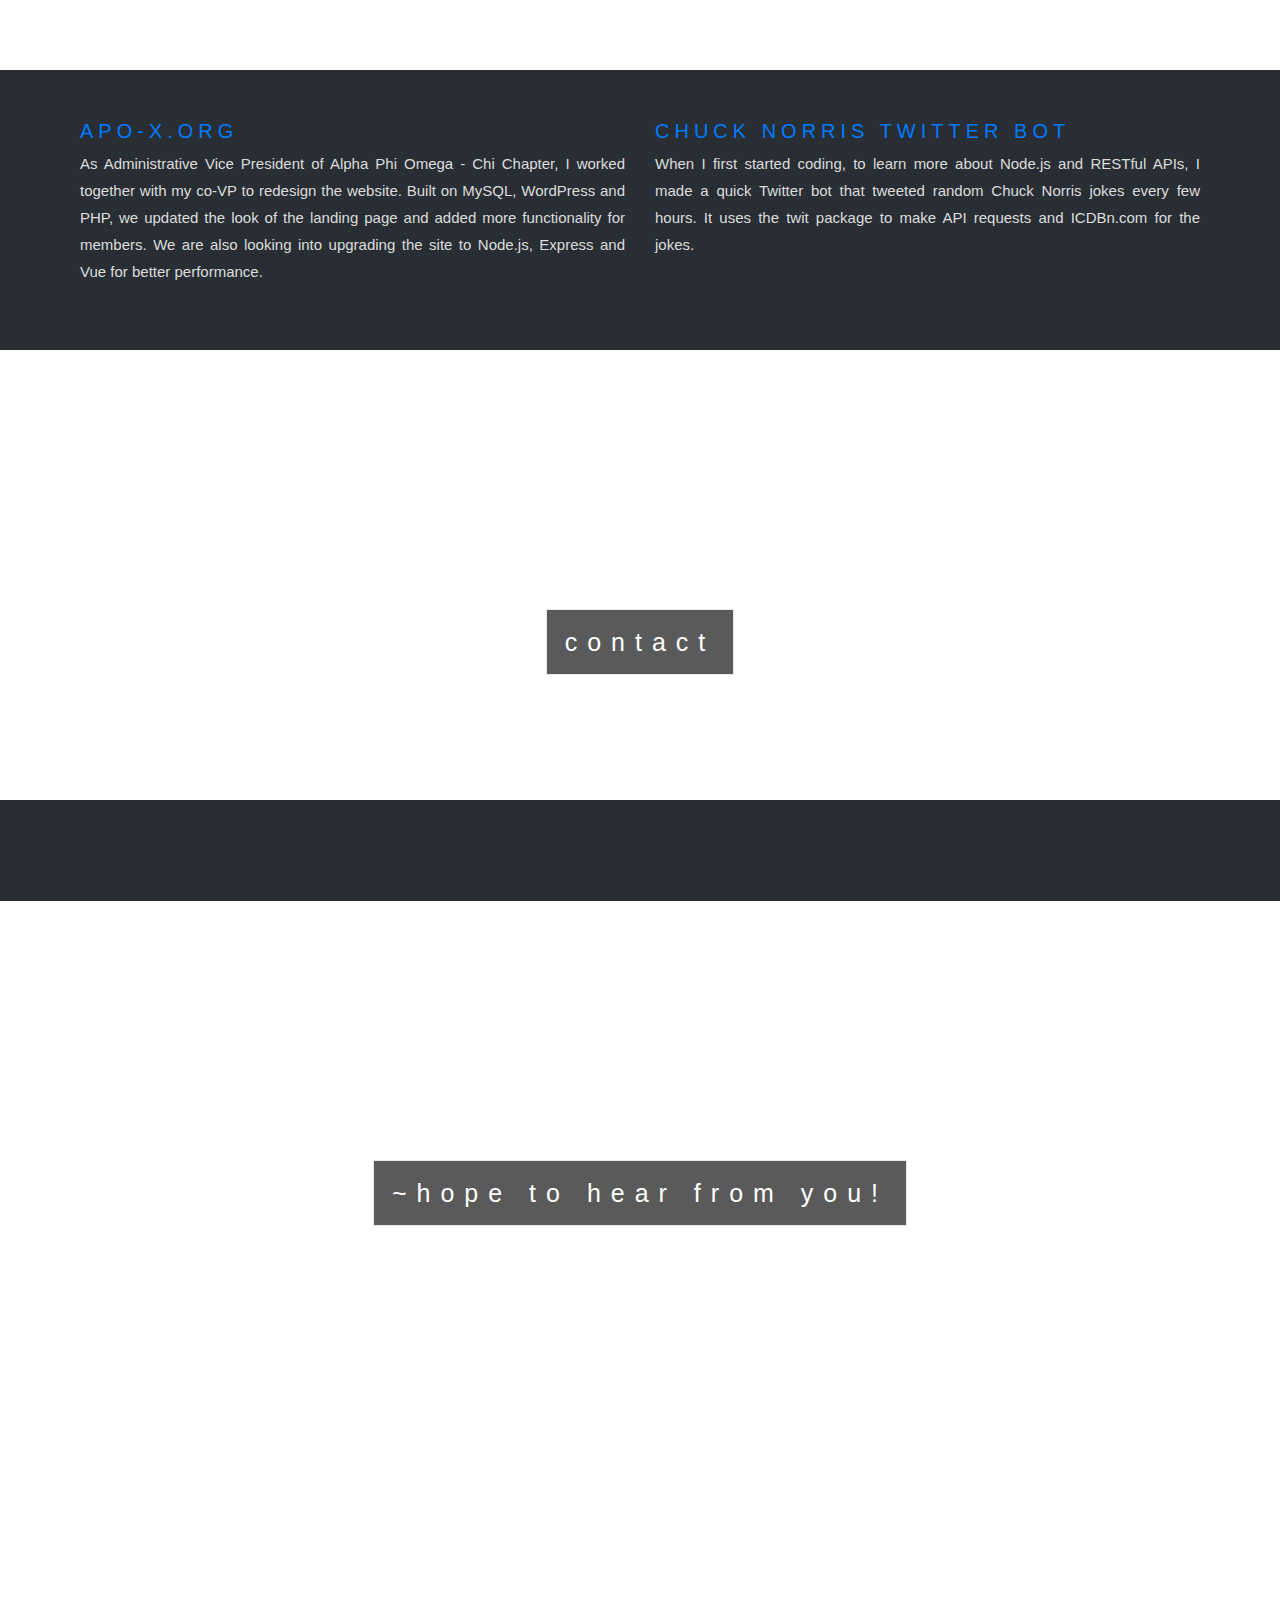
==== commit d5b944d1: "Made portfolio page" ====
--- a/index.html
+++ b/index.html
@@ -5,76 +5,102 @@
 	<!-- Bootstrap -->
 	<link rel="stylesheet" href="https://maxcdn.bootstrapcdn.com/bootstrap/4.0.0/css/bootstrap.min.css" integrity="sha384-Gn5384xqQ1aoWXA+058RXPxPg6fy4IWvTNh0E263XmFcJlSAwiGgFAW/dAiS6JXm" crossorigin="anonymous">
 	<!--link to main stylesheet-->
-	<link rel="stylesheet" type="text/css" href="/css/main.css">
+	<link rel="stylesheet" type="text/css" href="./main.css">
+	<!--bootstrap-->
 	<script src="https://code.jquery.com/jquery-3.2.1.slim.min.js" integrity="sha384-KJ3o2DKtIkvYIK3UENzmM7KCkRr/rE9/Qpg6aAZGJwFDMVNA/GpGFF93hXpG5KkN" crossorigin="anonymous">
 	</script>
 	<script src="https://cdnjs.cloudflare.com/ajax/libs/popper.js/1.12.9/umd/popper.min.js" integrity="sha384-ApNbgh9B+Y1QKtv3Rn7W3mgPxhU9K/ScQsAP7hUibX39j7fakFPskvXusvfa0b4Q" crossorigin="anonymous">
 	</script>
 	<script src="https://maxcdn.bootstrapcdn.com/bootstrap/4.0.0/js/bootstrap.min.js" integrity="sha384-JZR6Spejh4U02d8jOt6vLEHfe/JQGiRRSQQxSfFWpi1MquVdAyjUar5+76PVCmYl" crossorigin="anonymous">
 	</script>
-	<title>Instructions!</title>
+	<!--fontawesome-->
+	<link rel="stylesheet" href="https://use.fontawesome.com/releases/v5.4.2/css/all.css" integrity="sha384-/rXc/GQVaYpyDdyxK+ecHPVYJSN9bmVFBvjA/9eOB+pb3F2w2N6fc5qB9Ew5yIns" crossorigin="anonymous">
+	<title>Portfolio</title>
 </head>
 <body>
-	<div class="container-fluid" style="width:90%">
-		<div id="title">
-			<div class="row">
-					<div class="col-sm-8">
-						<h1>Signature Task Instructerinos</h1>
-					</div>
-					<div class="col-sm-4">
-						<h2>Welcome my dudes</h2>
-					</div>
+	<nav class="navbar navbar-expand-lg navbar-light bg-light">
+		<a class="navbar-brand" href="http://danielduyvo.github.io">Daniel Vo</a>
+		<button class="navbar-toggler" type="button" data-toggle="collapse" data-target="#navbarStuff">
+			<span class="navbar-toggler-icon"></span>
+		</button>
+		<div class="collapse navbar-collapse" id="navbarStuff">
+			<ul class="navbar-nav ml-auto">
+				<li class="nav-item active">
+					<a class="nav-link" href="#about">About</a>
+				</li>
+				<li class="nav-item active">
+					<a class="nav-link" href="#portfolio">Portfolio</a>
+				</li>
+				<li class="nav-item active">
+					<a class="nav-link" href="#">Contact</a>
+				</li>
+			</ul>
+		</div>
+	</nav>
+
+	<div>
+		<div class="bgimg-1">
+			<div class="caption">
+				<span class="border">~hello world!</span>
 			</div>
 		</div>
-		<div class="row">
-			<div class="col-md-5">
-				<div class="card">
-					<div class="card-body">
-						<h5 class="card-title">What's the task?</h5>
-						<p class="card-text">Your mission, if you choose to accept, is to design page for one of the actives or your p-bros. Save it as an html file and send it to me!</p>
-						<p class="card-text">Your page should have the following:</p>
-						<ul>
-							<li>The name of your chosen one</li>
-							<li>A picture of them</li>
-							<li>Say something nice! Maybe what they're like, give some praise, share a cute memory of them</li>
-							<li>A link to their Facebook</li>
-						</ul>
-						<p class="card-text">Good luck my dudes</p>
+		
+		<div style="color: #777;background-color:white;text-align:center;padding:25px 80px;text-align: justify;" id="about">
+			<h3 style="text-align:center;">About Me</h3>
+			<p>Hi! My name is Daniel Vo and I am a Computational and Systems Biology major at the University of California, Los Angeles. My hobbies include running, playing music and League of Legends.</p>
+			<hr>
+			<p>Coding has been a relatively new interest for me, having started learning HTML, CSS and JavaScript from freeCodeCamp.org at the beginning 2018. I came across coding in one of my life science classes which used Python for modeling population growth, and have since been exploring. I am currently taking an introductory course on C++ at UCLA to improve my fundamentals.</p>
+		</div>
+		
+		<div class="bgimg-2">
+			<div class="caption" id="portfolio">
+				<span class="border" style="font-size:25px;">portfolio</span>
+			</div>
+		</div>
+		
+		<div style="position:relative;">
+			<div style="color:#ddd;background-color:#282E34;text-align:center;padding:50px 80px;text-align: justify;">
+				<div class="row">
+					<div class="col">
+						<h3><a href="http://apo-x.org">apo-x.org</a></h3>
+						<p>As Administrative Vice President of Alpha Phi Omega - Chi Chapter, I worked together with my co-VP to redesign the website. Built on MySQL, WordPress and PHP, we updated the look of the landing page and added more functionality for members. We are also looking into upgrading the site to Node.js, Express and Vue for better performance.</p>
 					</div>
-					<div class="card-body">
-						<h5 class="card-title">How do I do the do</h5>
-						<p class="card-text">All you really need is a text-editor, Notepad on Windows, TextEdit on Mac. From here, you'll type up the HTML and design the page from there. At the very end, I'll host all the pages (or I'll try to) for y'all to see.</p>
-					</div>
-				</div>
-			</div>
-			<div class="col-md-7">
-				<div class="card">
-					<div class="card-body">
-						<img src="webdesign.png" alt="web design is my passion" class="card-img-top">
-						<p class="card-text"><3</p>
+					<div class="col">
+						<h3><a href="https://github.com/danielduyvo/twitter-bot">Chuck Norris Twitter Bot</a></h3>
+						<p>When I first started coding, to learn more about Node.js and RESTful APIs, I made a quick Twitter bot that tweeted random Chuck Norris jokes every few hours. It uses the twit package to make API requests and ICDBn.com for the jokes.</p>
 					</div>
 				</div>
 			</div>
 		</div>
-		<div class="card card-body">
-			<h3>So what do I do?</h3>
-			<p>Alright, so if you have no idea with what to do, here's how you start. First thing you have to do is pull up your text editor; I'm using Notepad here. Start your document with &lt!DOCTYPE&#160;html&gt, which will tell the browser what version of HTML you are writing in. After that follow it with &lthtml&gt and &lt/html&gt</p>
-			<img src="jordan1.png" class="img-fluid">
-			<p>In html, these short combinations letters within the arrows are called tags. They generally come in pairs, defining a certain body of code within it. The first tag opens the container for the code, and the second one closes it. The second tag will have a backslash (/) in front of the letters to indicate it is closing. In this case, the tags &lthtml&gt and &lt/html&gt will contain code that will be interpreted as html (surprise). To start making the body of the page, add the tags &ltbody&gt and &lt/body&gt within the body of the html tags.</p>
-			<img src="jordan2.png" class="img-fluid">
-			<p>So far, we haven't actually made anything show up on the page. Let's start with the title of the page. The tag for headings in html are &lth1&gt (and closed with &lth1&gt), where you can change the number to make the font size smaller. Say you want to write the name of your pbro (say it's Jordan Shen). Simply write his name in between the tags. Put this title within your body tags.</p>
-			<img src="jordan3.png" class="img-fluid">
-			<p>Let's write something about our favorite pbro. This time, we'll use the tag &ltp&gt (closed with &lt/p&gt, p stands for paragraph). Write whatever you want in between the lines.</p>
-			<img src="jordan4.png" class="img-fluid">
-			<p>Now, let's put in a picture of Jordan. This is a little different, because images don't need a closing tag; the &ltimg&gt tag stands alone. Instead of putting information on the element in between two tags, we're going to put the information inside the brackets. Specifically, we're going to write the source url as an attribute in the angle brackets of the tag. Write src and set it equal to your image's url in quotes. You can find some picture on Facebook or Instagram, right-click it and copy the image URL to here</p>
-			<img src="jordan5.png" class="img-fluid">
-			<img src="jordan6.png" class="img-fluid">
-			<p>Last step, putting in the link to his facebook. The tag for links are &lta&gt (and closed with &lt/a&gt). We will use another attribute (so placing something within the brackets of the first tag) to define where we are linking to. To do that, we set href equal to the link we want to go to (href="facebook.com/url"), all in the &lta&gt tag. But now we need text to click. On the inside of the two tags, we'll write "click me" or something.</p>
-			<img src="jordan7.png" class="img-fluid">
-			<p>Finally, save the file as PersonsName.html</p>
-			<p>Send it to me on Facebook, and I'll sign your signature task sheet~</p>
-			<p>Good luck!</p>
-			<p><a href="jordan.html">Jordan Shen</a></p>
+		
+		<div class="bgimg-3">
+			<div class="caption">
+				<span class="border" style="font-size:25px;" id="contact">contact</span>
+			</div>
+		</div>
+		
+		<div style="position:relative;">
+			<div style="color:#ddd;background-color:#282E34;text-align:center;padding:50px 80px;text-align: justify;">
+				<div class="row" style="text-align:center;">
+					<div class="col">
+						<a href="http://github.com/danielduyvo"><i class="fab fa-github fa-10x"></i></a>
+					</div>
+					<div class="col">
+						<a href="https://www.linkedin.com/in/daniel-vo-b2989468/"><i class="fab fa-linkedin fa-10x"></i></a>
+					</div>
+					<div class="col">
+						<a href="https://www.facebook.com/imallgummedupinside"><i class="fab fa-facebook-square fa-10x"></i></a>
+					</div>
+					<div class="col">
+						<a href="https://twitter.com/DanielVo10"><i class="fab fa-twitter fa-10x"></i></a>
+					</div>
+				</div>
+			</div>
+		</div>
+		<div class="bgimg-1">
+			<div class="caption">
+				<span class="border">~hope to hear from you!</span>
+			</div>
 		</div>
 	</div>
 </body>
--- a/main.css
+++ b/main.css
@@ -0,0 +1,58 @@
+body, html {
+height: 100vh;
+font: 400 15px/1.8 "Lato", sans-serif;
+color: #777;
+}
+
+.bgimg-1, .bgimg-2, .bgimg-3 {
+position: relative;
+opacity: 0.69;
+background-attachment: fixed;
+background-position: center;
+background-repeat: no-repeat;
+background-size: cover;
+}
+
+.bgimg-1 {
+background-image: url("img_parallax.jpg");
+min-height: 100vh;
+}
+
+.bgimg-2 {
+background-image: url("img_parallax2.jpg");
+min-height: 50vh;
+}
+
+.bgimg-3 {
+background-image: url("img_parallax3.jpg");
+min-height: 50vh;
+}
+
+.caption {
+position: absolute;
+top: 30vh;
+width: 100%;
+text-align: center;
+color: #000;
+}
+
+.caption span.border {
+background-color: #111;
+color: #fff;
+padding: 18px;
+font-size: 25px;
+letter-spacing: 10px;
+}
+
+h3 {
+letter-spacing: 5px;
+text-transform: uppercase;
+font: 20px "Lato", sans-serif;
+color: #111;
+}
+
+@media only screen and (max-device-width: 1024px) {
+	.bgimg-1, .bgimg-2, .bgimg-3 {
+		background-attachment: scroll;
+	}
+}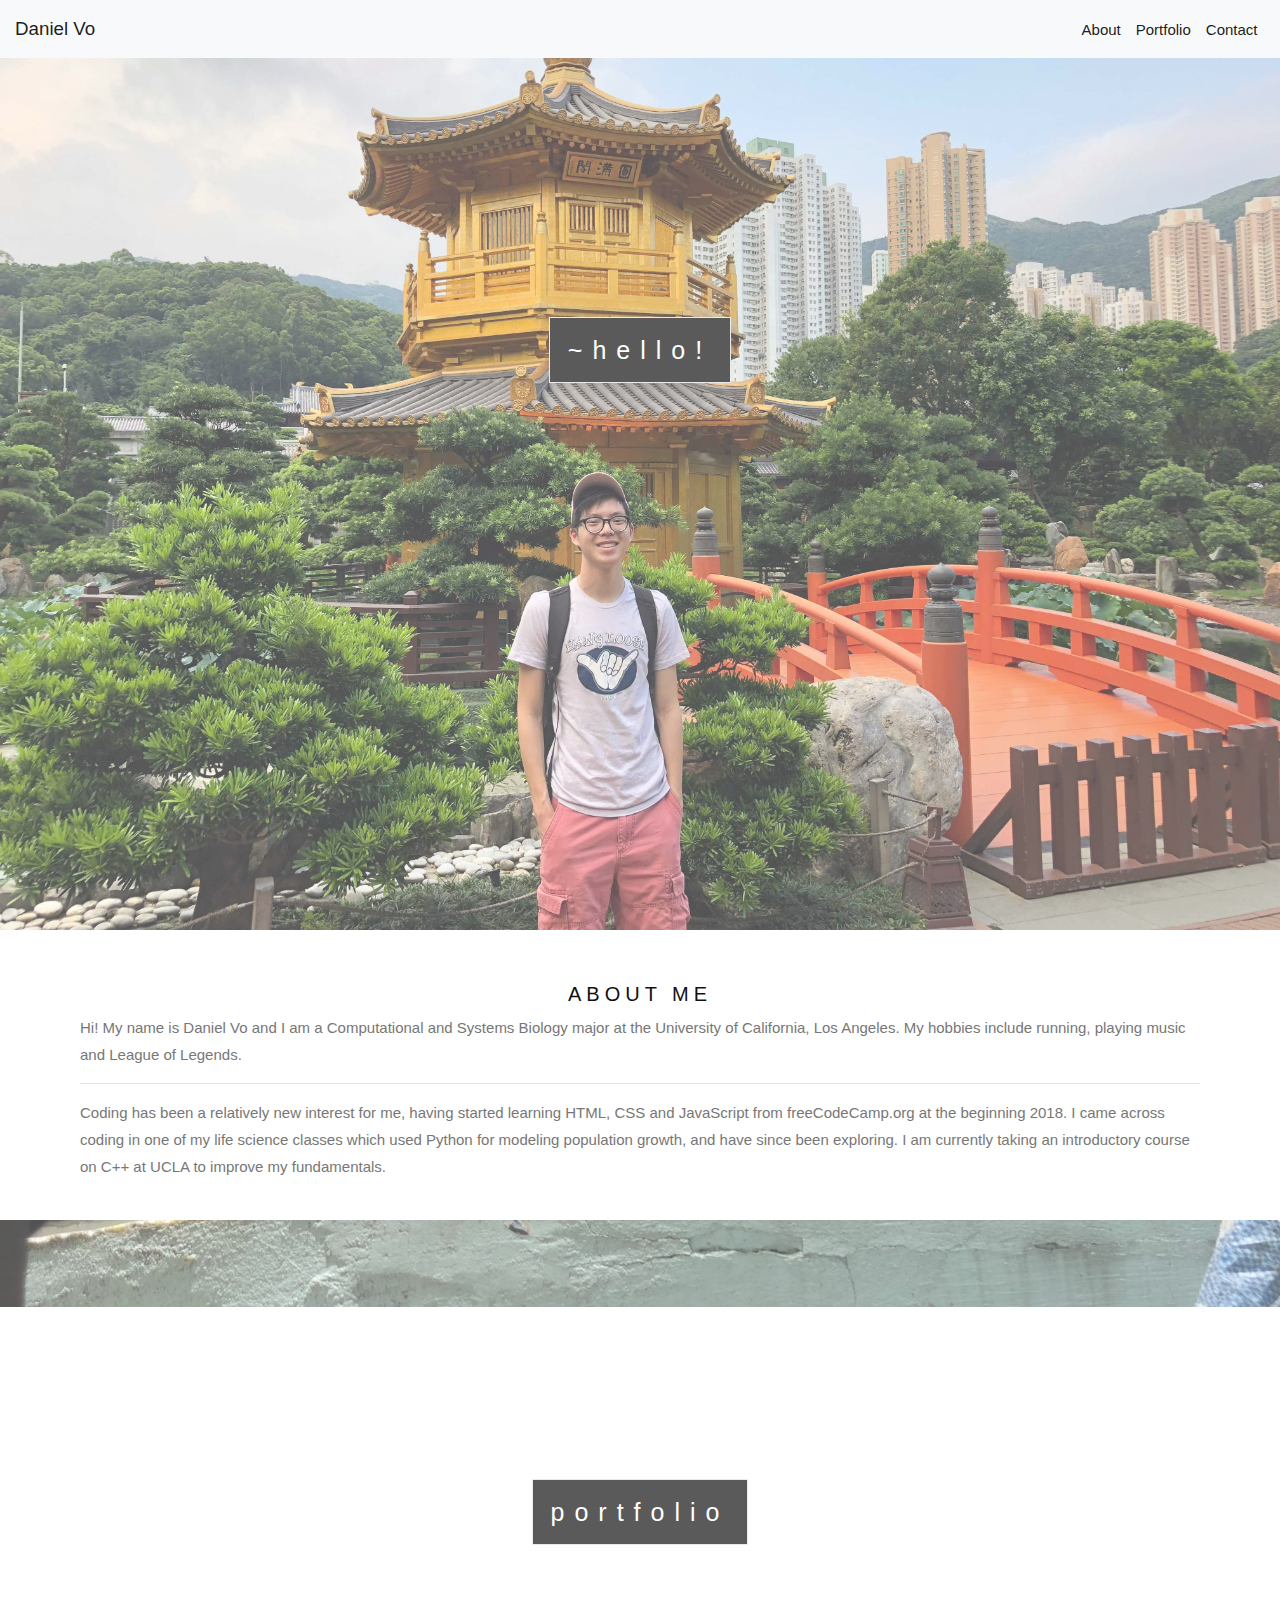
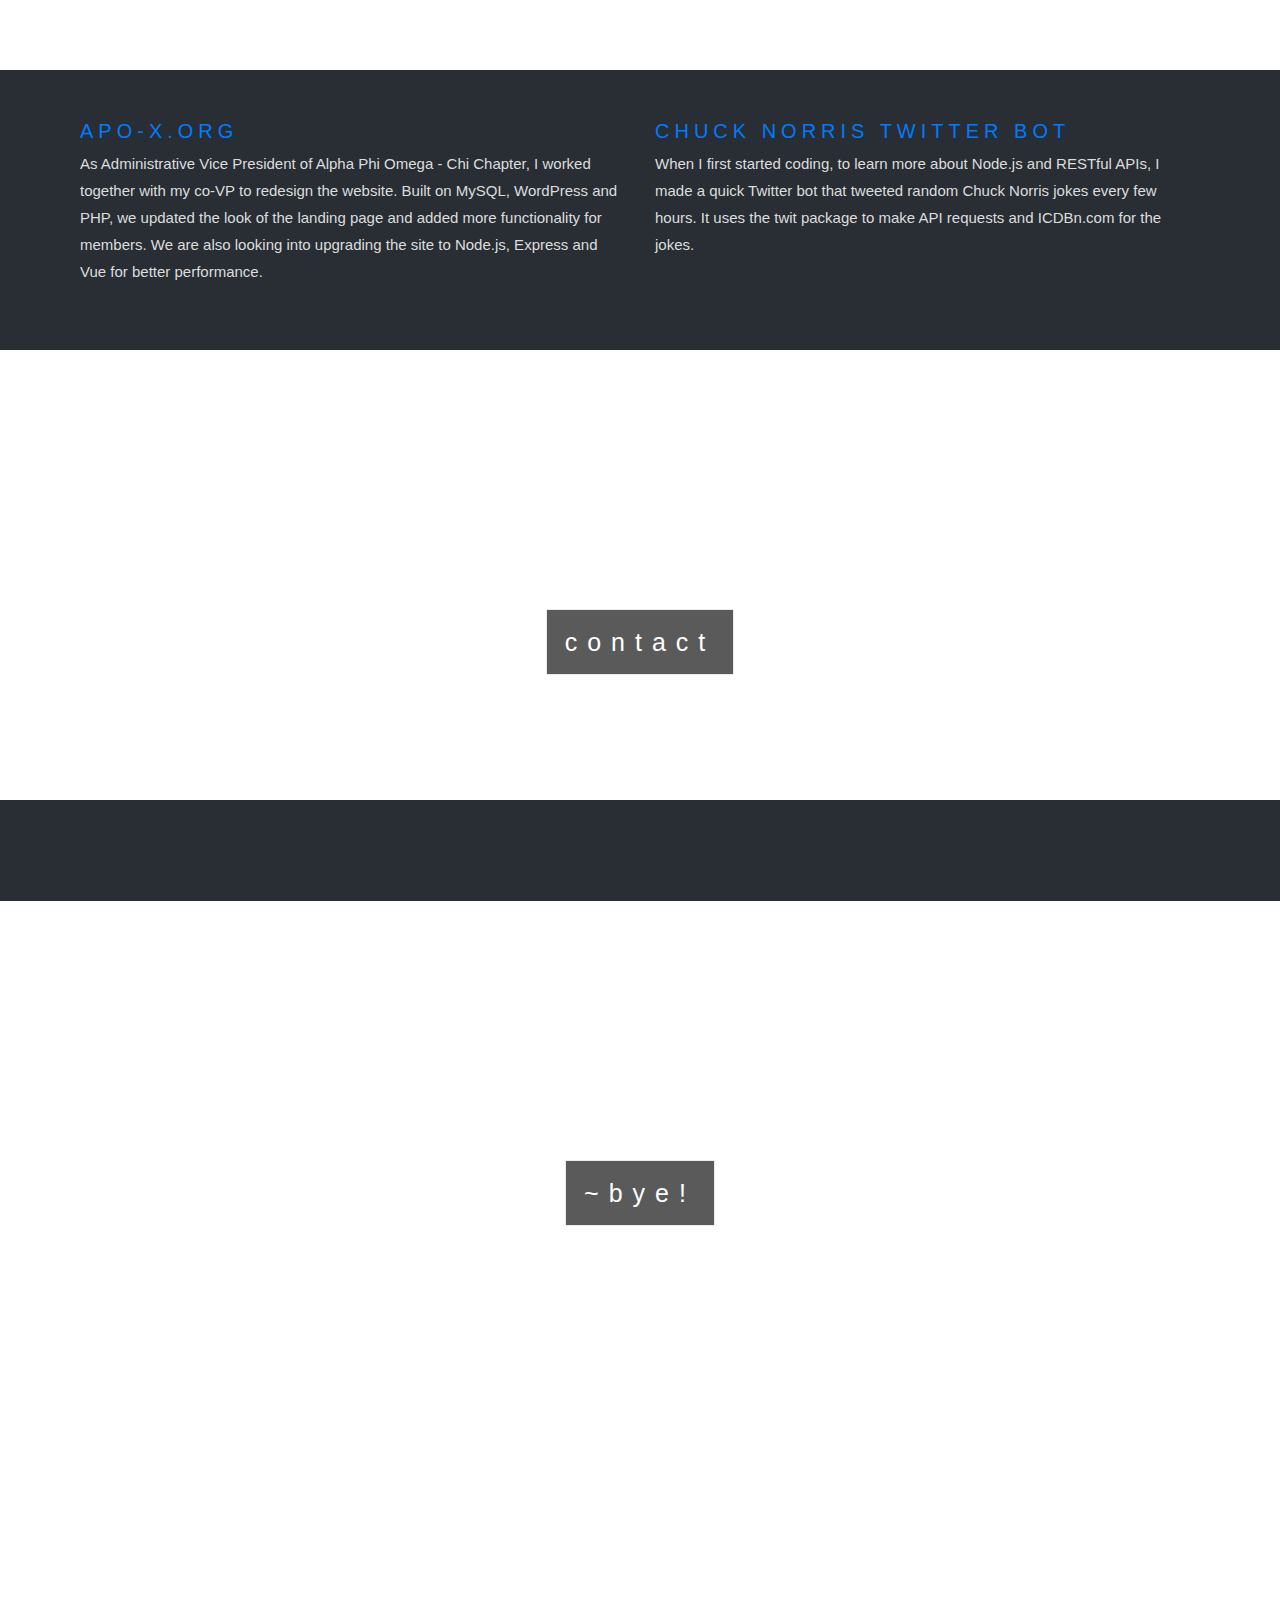
==== commit 8f176530: "Changed text align from justify to left" ====
--- a/index.html
+++ b/index.html
@@ -41,11 +41,11 @@
 	<div>
 		<div class="bgimg-1">
 			<div class="caption">
-				<span class="border">~hello world!</span>
+				<span class="border">~hello!</span>
 			</div>
 		</div>
 		
-		<div style="color: #777;background-color:white;text-align:center;padding:25px 80px;text-align: justify;" id="about">
+		<div style="color: #777;background-color:white;text-align:center;padding:25px 80px;text-align: left;" id="about">
 			<h3 style="text-align:center;">About Me</h3>
 			<p>Hi! My name is Daniel Vo and I am a Computational and Systems Biology major at the University of California, Los Angeles. My hobbies include running, playing music and League of Legends.</p>
 			<hr>
@@ -59,7 +59,7 @@
 		</div>
 		
 		<div style="position:relative;">
-			<div style="color:#ddd;background-color:#282E34;text-align:center;padding:50px 80px;text-align: justify;">
+			<div style="color:#ddd;background-color:#282E34;text-align:center;padding:50px 80px;text-align: left;">
 				<div class="row">
 					<div class="col">
 						<h3><a href="http://apo-x.org">apo-x.org</a></h3>
@@ -80,7 +80,7 @@
 		</div>
 		
 		<div style="position:relative;">
-			<div style="color:#ddd;background-color:#282E34;text-align:center;padding:50px 80px;text-align: justify;">
+			<div style="color:#ddd;background-color:#282E34;text-align:center;padding:50px 80px;text-align: left;">
 				<div class="row" style="text-align:center;">
 					<div class="col">
 						<a href="http://github.com/danielduyvo"><i class="fab fa-github fa-10x"></i></a>
@@ -99,7 +99,7 @@
 		</div>
 		<div class="bgimg-1">
 			<div class="caption">
-				<span class="border">~hope to hear from you!</span>
+				<span class="border">~bye!</span>
 			</div>
 		</div>
 	</div>
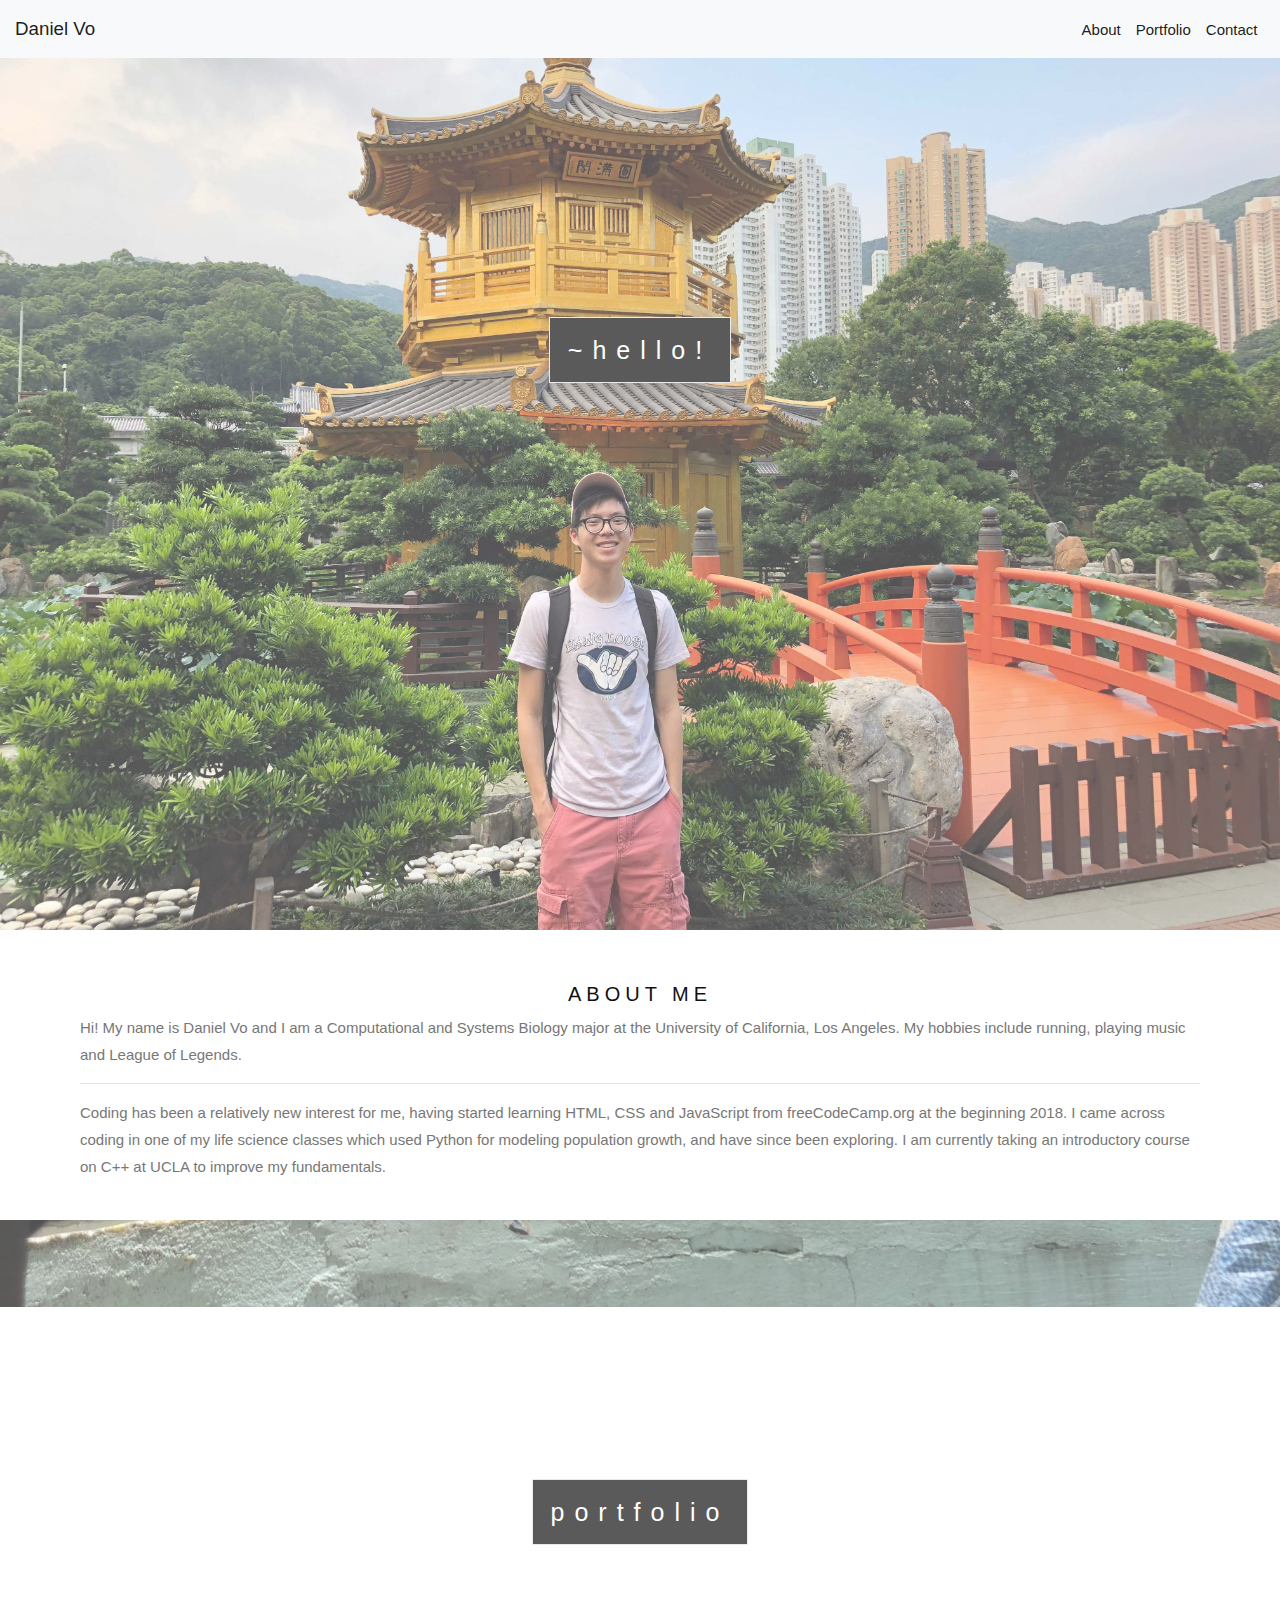
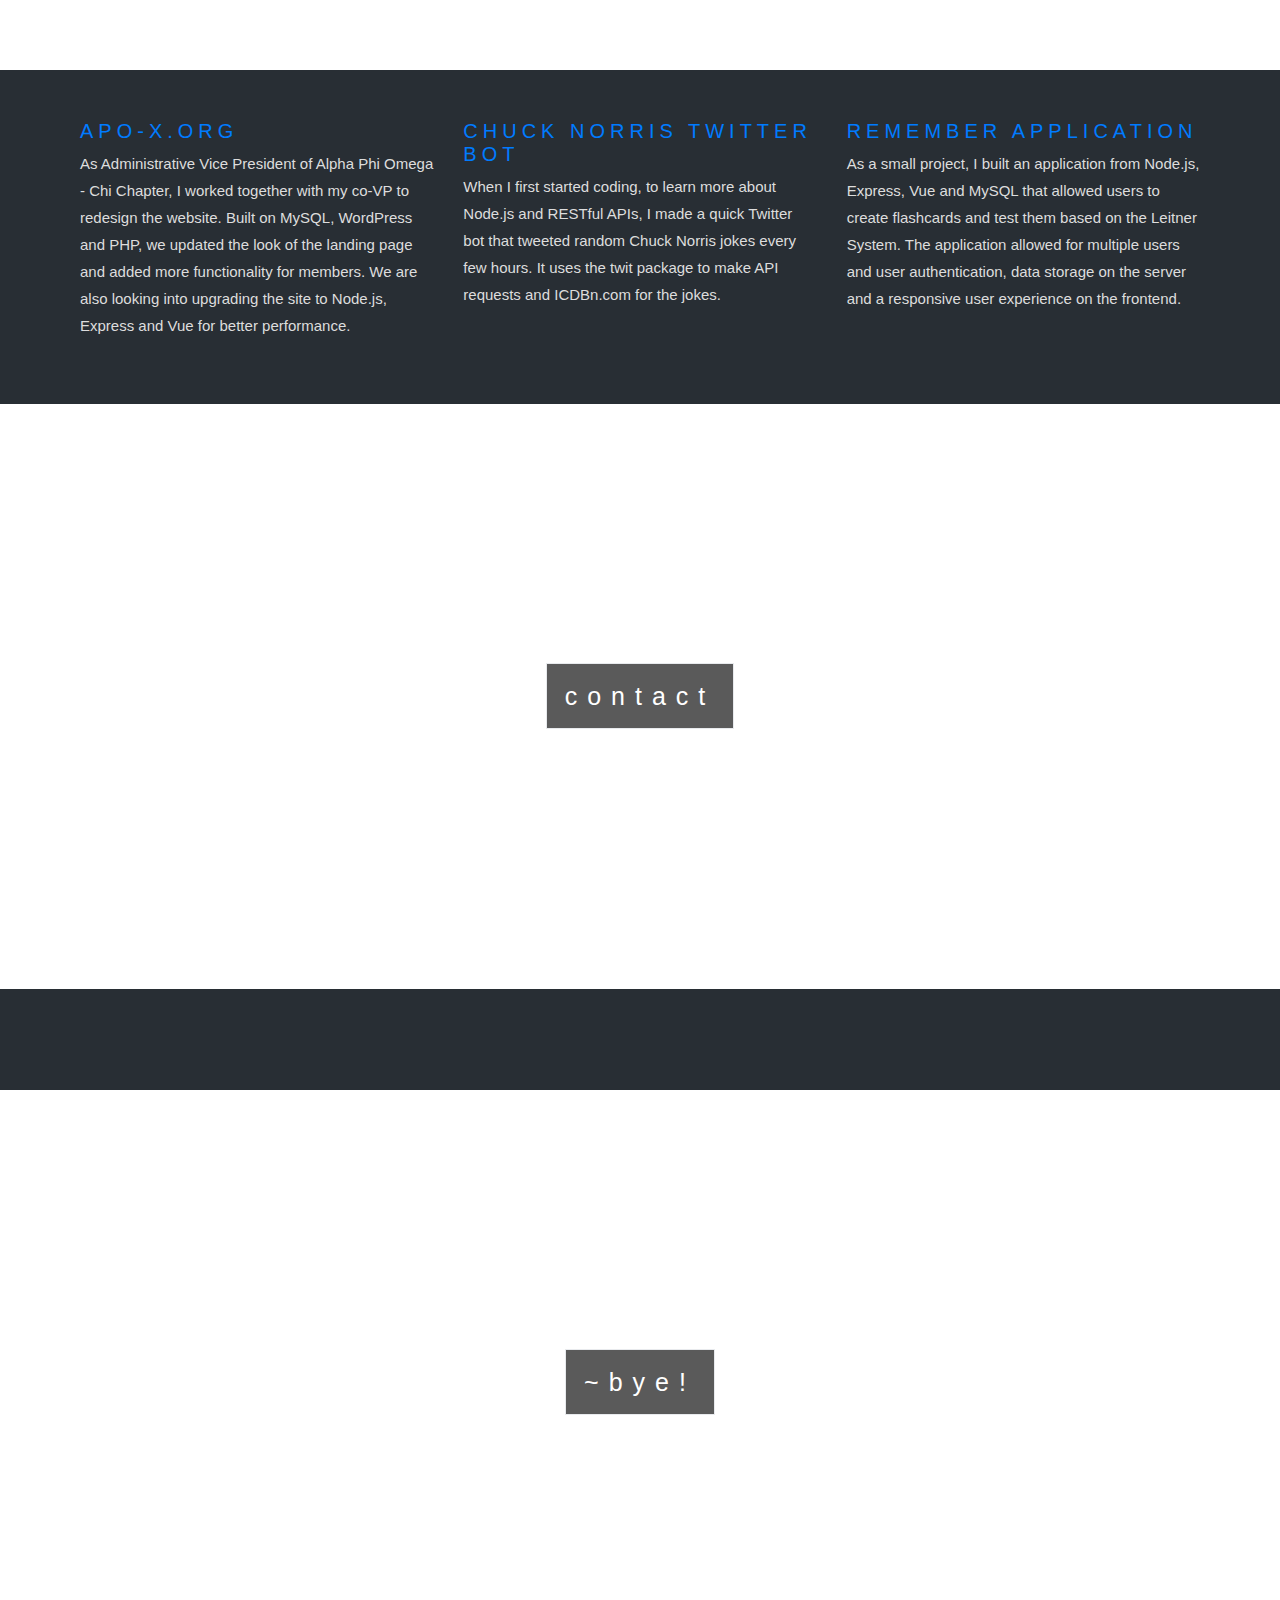
==== commit 191128ad: "Added another project" ====
--- a/index.html
+++ b/index.html
@@ -69,6 +69,10 @@
 						<h3><a href="https://github.com/danielduyvo/twitter-bot">Chuck Norris Twitter Bot</a></h3>
 						<p>When I first started coding, to learn more about Node.js and RESTful APIs, I made a quick Twitter bot that tweeted random Chuck Norris jokes every few hours. It uses the twit package to make API requests and ICDBn.com for the jokes.</p>
 					</div>
+					<div class="col">
+						<h3><a href="https://github.com/danielduyvo/remember">Remember Application</a></h3>
+						<p>As a small project, I built an application from Node.js, Express, Vue and MySQL that allowed users to create flashcards and test them based on the Leitner System. The application allowed for multiple users and user authentication, data storage on the server and a responsive user experience on the frontend.</p>
+					</div>
 				</div>
 			</div>
 		</div>
--- a/main.css
+++ b/main.css
@@ -25,7 +25,7 @@
 
 .bgimg-3 {
 background-image: url("img_parallax3.jpg");
-min-height: 50vh;
+min-height: 65vh;
 }
 
 .caption {
